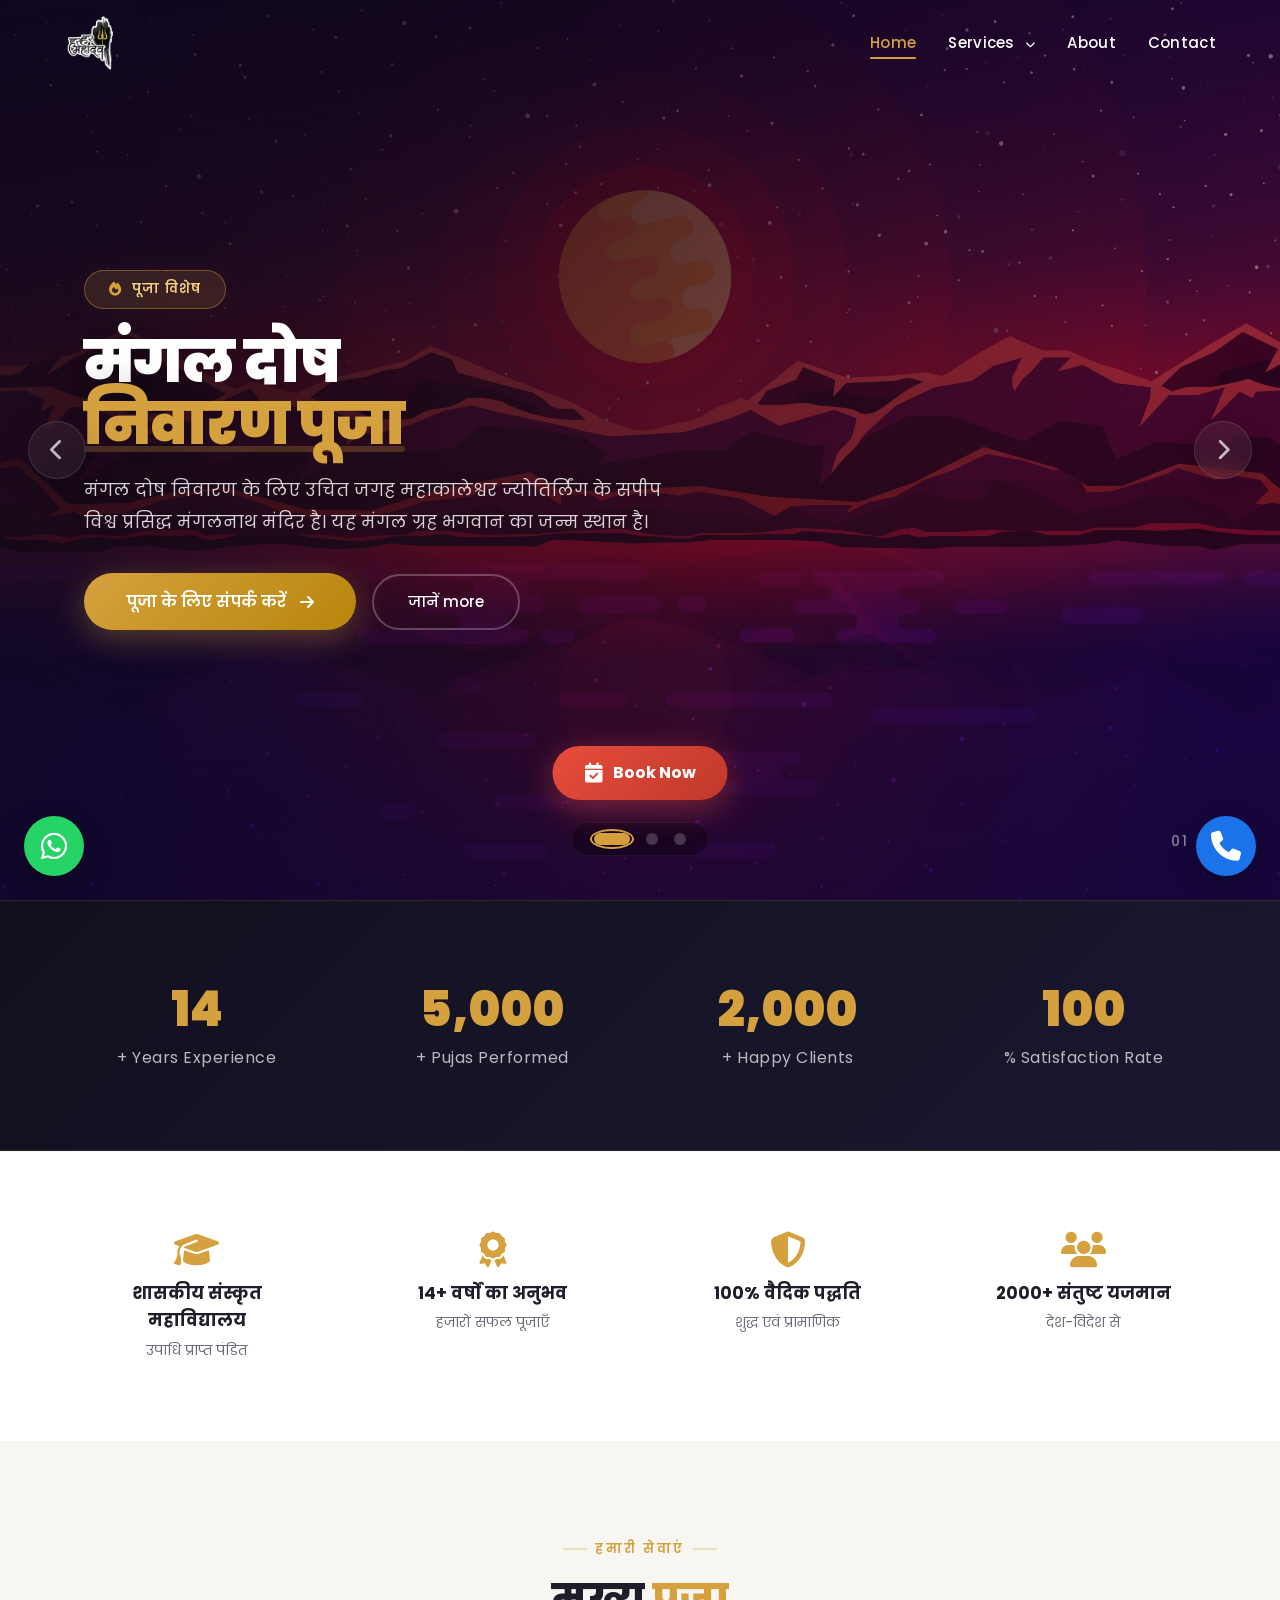
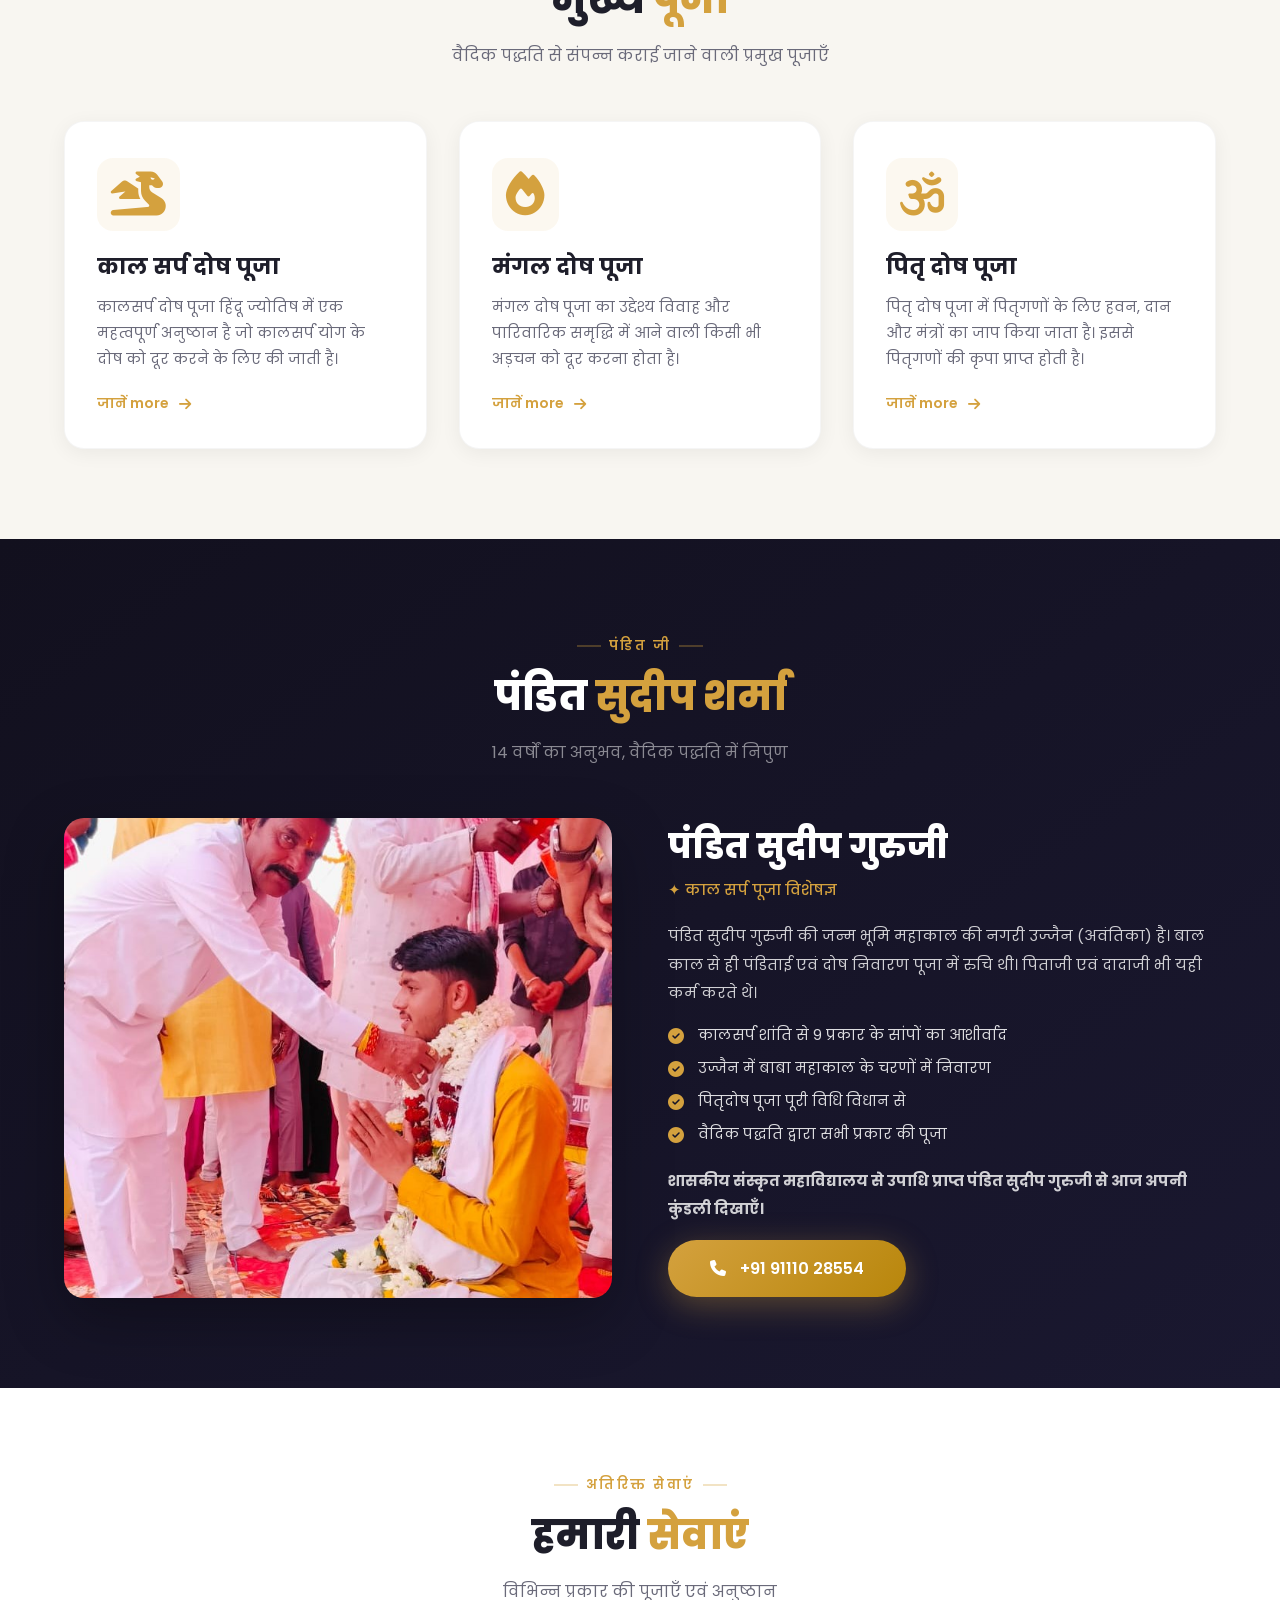
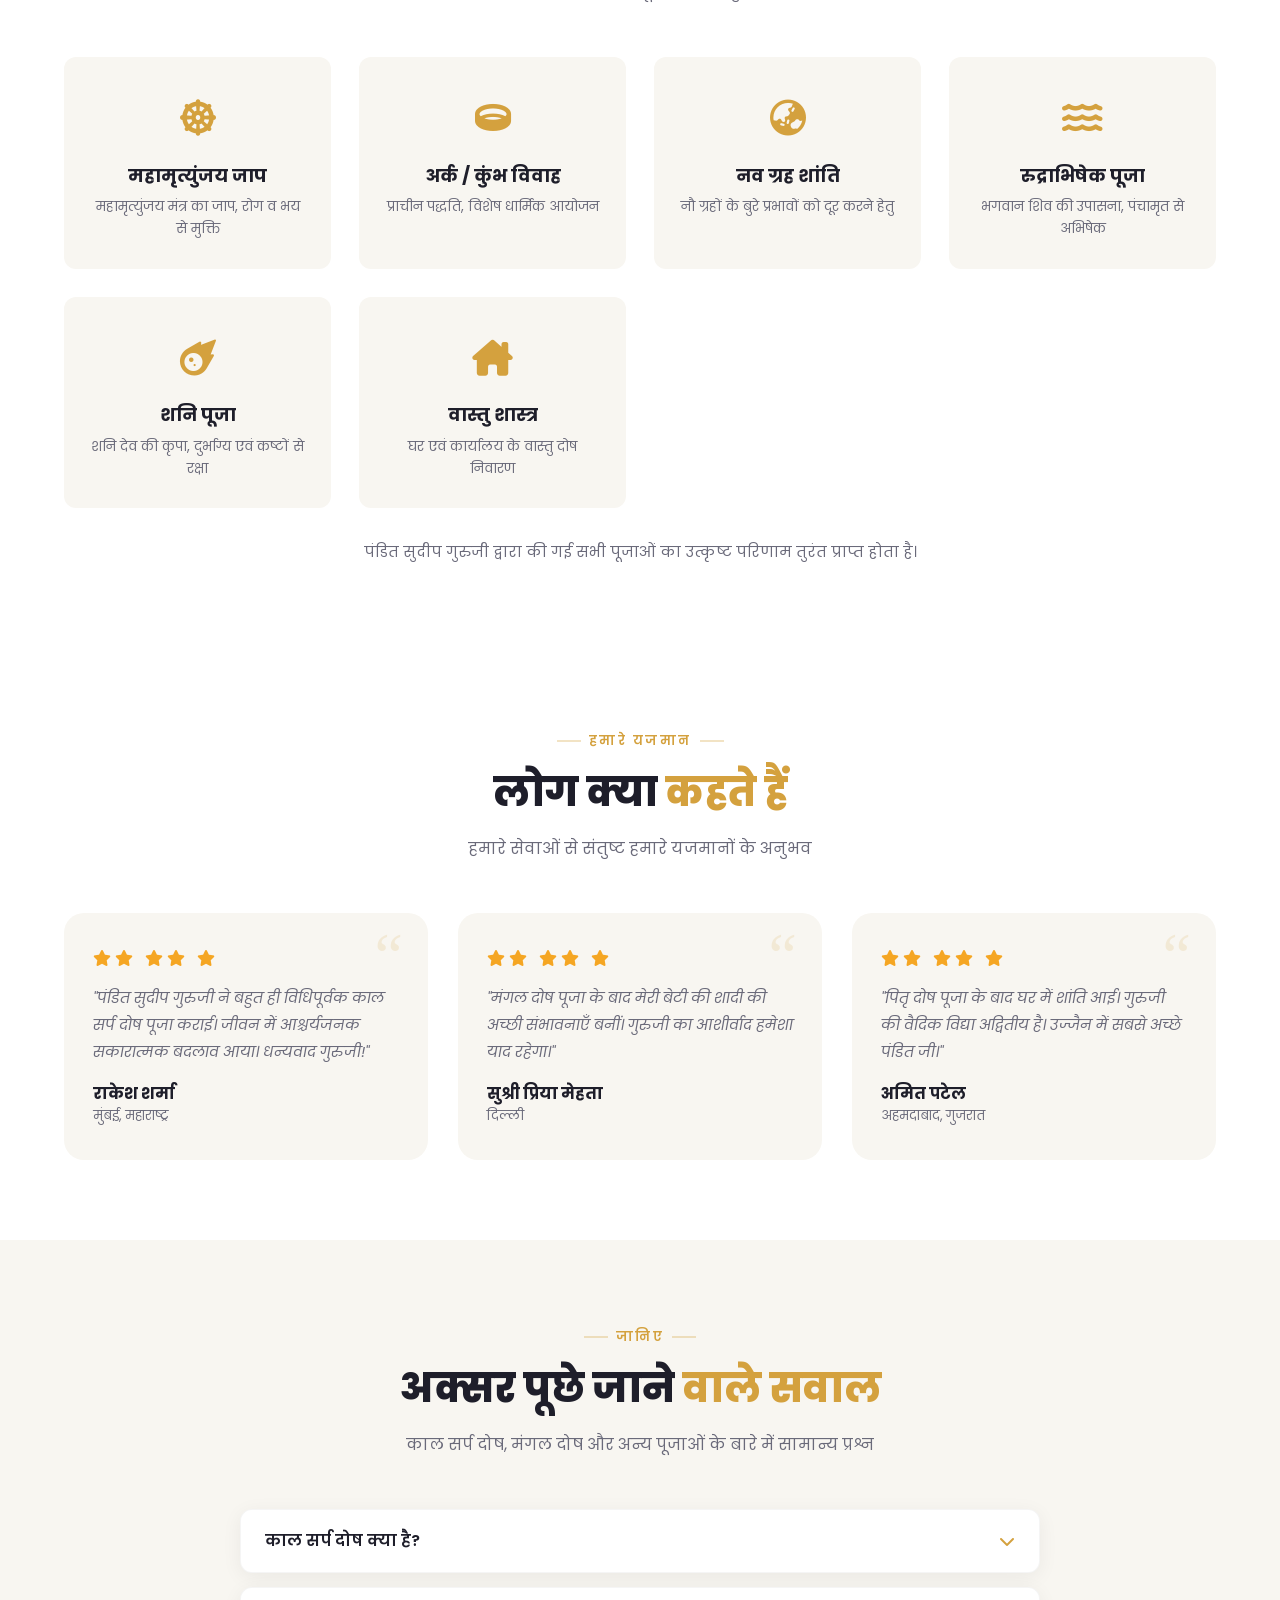
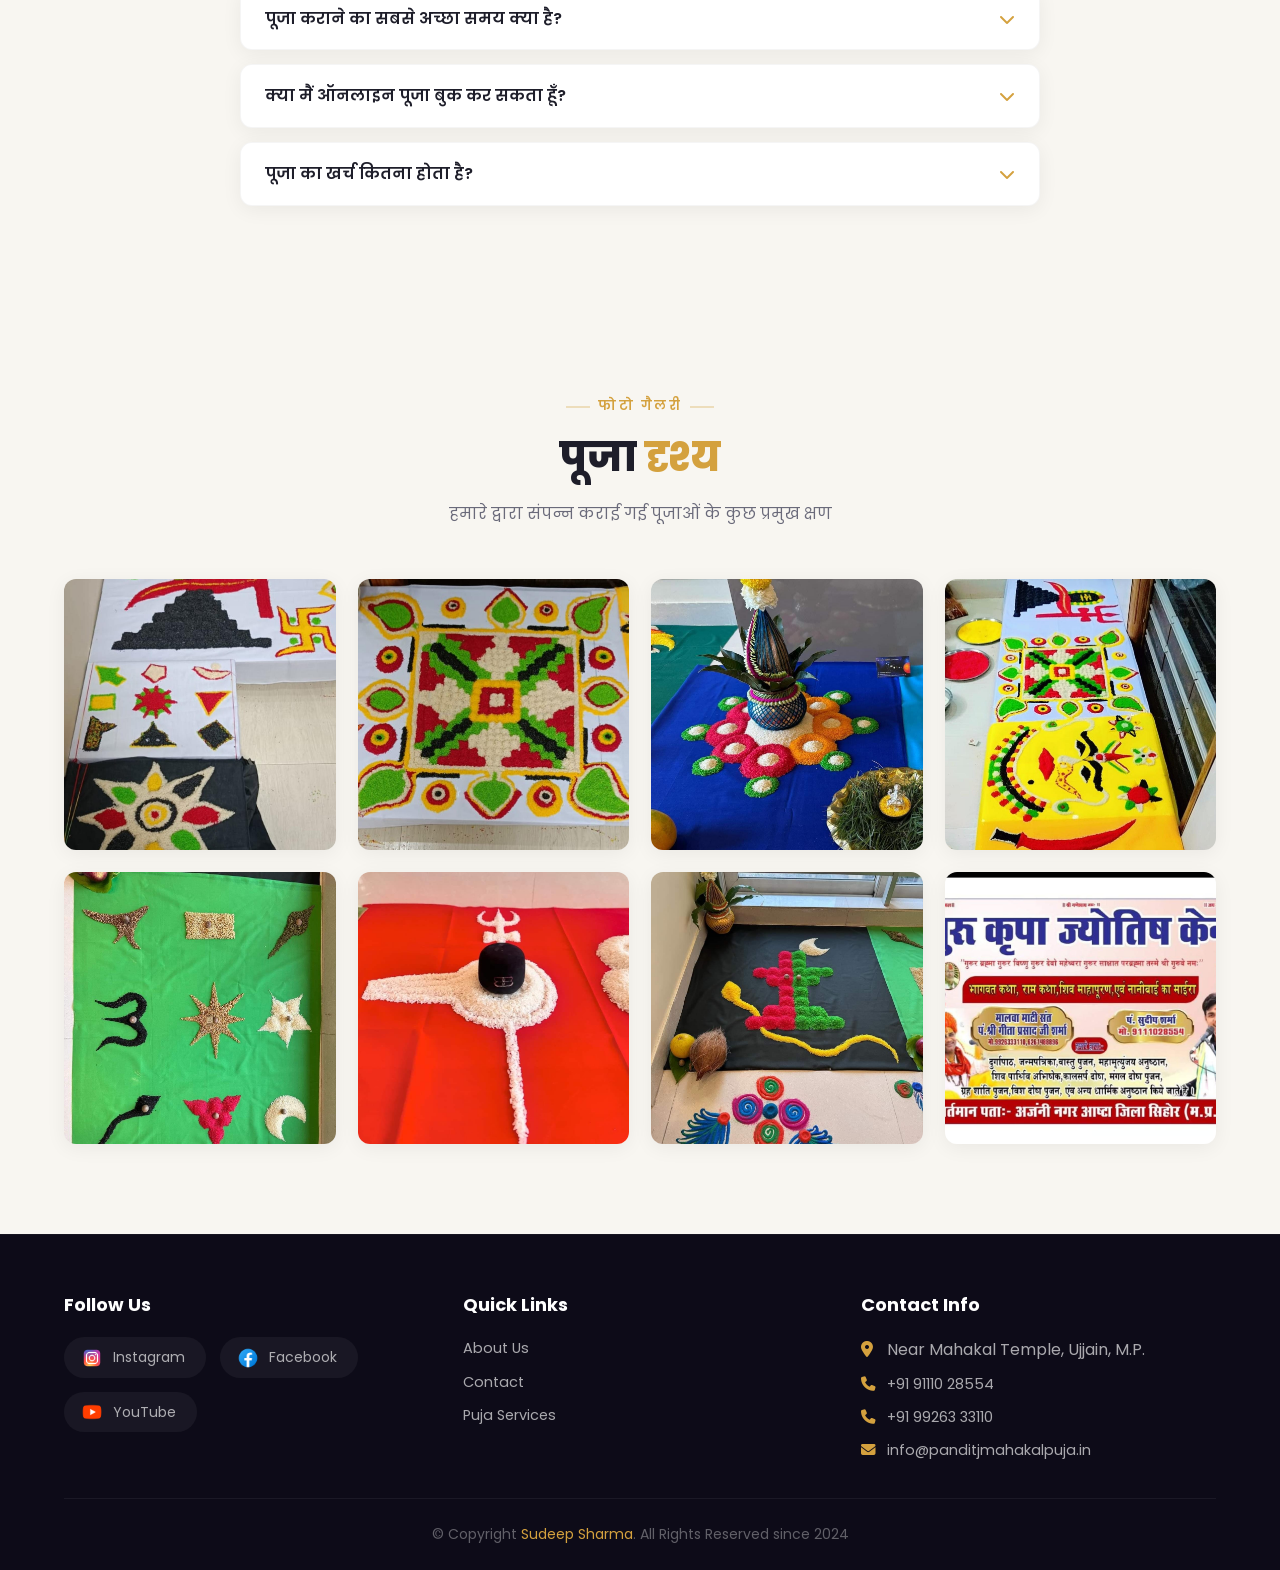
==== index.html @ 3cc4e901 "Initial commit for kaalsarpdosujjain application" ====
<!DOCTYPE html>
<html lang="hi">
<head>
    <meta charset="UTF-8" />
    <meta name="viewport" content="width=device-width, initial-scale=1.0" />
    <title>काल सर्प दोष पूजा उज्जैन | पंडित सुदीप शर्मा</title>
    <link href="https://fonts.googleapis.com/css2?family=Annapurna+SIL:wght@400;700&family=Poppins:wght@300;400;500;600;700;800;900&display=swap" rel="stylesheet" />
    <link rel="stylesheet" href="https://cdnjs.cloudflare.com/ajax/libs/font-awesome/6.5.0/css/all.min.css" />
    <style>
        /* ============================================================
                   ROOT VARIABLES – PROFESSIONAL COLOR PALETTE
                   ============================================================ */
        :root {
            --gold: #d4a13e;
            --gold-dark: #b8860b;
            --gold-light: #f0d080;
            --gold-glow: rgba(212, 161, 62, 0.30);
            --dark: #0d0b18;
            --dark-soft: #1a1830;
            --dark-card: #1e1c2e;
            --dark-bg: #12101e;
            --cream: #f8f6f1;
            --white: #ffffff;
            --text-dark: #1e1e2a;
            --text-muted: #6a6a7a;
            --text-light: rgba(255, 255, 255, 0.80);
            --shadow-sm: 0 4px 20px rgba(0, 0, 0, 0.06);
            --shadow-md: 0 8px 40px rgba(0, 0, 0, 0.10);
            --shadow-lg: 0 20px 60px rgba(0, 0, 0, 0.30);
            --shadow-gold: 0 8px 32px rgba(212, 161, 62, 0.35);
            --radius: 20px;
            --radius-sm: 12px;
            --transition: 0.5s cubic-bezier(0.25, 0.46, 0.45, 0.94);
        }

        /* ============================================================
                   RESET & BASE
                   ============================================================ */
        * {
            margin: 0;
            padding: 0;
            box-sizing: border-box;
        }
        html {
            scroll-behavior: smooth;
        }
        body {
            font-family: 'Poppins', 'Annapurna SIL', sans-serif;
            background: var(--cream);
            color: var(--text-dark);
            overflow-x: hidden;
            line-height: 1.6;
        }
        a {
            text-decoration: none;
            color: inherit;
        }
        img {
            max-width: 100%;
            display: block;
        }
        .container {
            max-width: 1200px;
            margin: 0 auto;
            padding: 0 24px;
        }

        /* ============================================================
                   SCROLL PROGRESS BAR
                   ============================================================ */
        .scroll-progress {
            position: fixed;
            top: 0;
            left: 0;
            z-index: 10000;
            height: 3px;
            background: linear-gradient(90deg, var(--gold), var(--gold-dark));
            width: 0%;
            transition: width 0.1s ease;
            box-shadow: 0 0 20px rgba(212, 161, 62, 0.3);
        }

        /* ============================================================
                   SCROLLBAR
                   ============================================================ */
        ::-webkit-scrollbar {
            width: 8px;
        }
        ::-webkit-scrollbar-track {
            background: var(--dark);
        }
        ::-webkit-scrollbar-thumb {
            background: var(--gold);
            border-radius: 10px;
        }

        /* ============================================================
                   BACK TO TOP
                   ============================================================ */
        .backtotop {
            position: fixed;
            bottom: 100px;
            right: 28px;
            z-index: 999;
            opacity: 0;
            pointer-events: none;
            transition: opacity 0.4s;
        }
        .backtotop.visible {
            opacity: 1;
            pointer-events: auto;
        }
        .backtotop .scroll {
            display: flex;
            align-items: center;
            justify-content: center;
            width: 50px;
            height: 50px;
            border-radius: 50%;
            background: linear-gradient(135deg, var(--gold), var(--gold-dark));
            color: #fff;
            font-size: 20px;
            box-shadow: var(--shadow-gold);
            transition: var(--transition);
            position: relative;
            overflow: hidden;
        }
        .backtotop .scroll:hover {
            transform: scale(1.10) translateY(-4px);
            box-shadow: 0 12px 40px rgba(212, 161, 62, 0.5);
        }
        .backtotop .scroll i {
            position: absolute;
            left: 50%;
            transition: 0.3s;
        }
        .backtotop .scroll i:nth-child(1) {
            top: 50%;
            transform: translate(-50%, -50%);
        }
        .backtotop .scroll i:nth-child(2) {
            top: 120%;
            transform: translate(-50%, -50%);
            opacity: 0;
        }
        .backtotop .scroll:hover i:nth-child(1) {
            top: -20%;
            opacity: 0;
        }
        .backtotop .scroll:hover i:nth-child(2) {
            top: 50%;
            opacity: 1;
        }

        /* ============================================================
                   FLOATING WHATSAPP & PHONE
                   ============================================================ */
        .wp-float,
        .wp-float2 {
            position: fixed;
            z-index: 1000;
            width: 60px;
            height: 60px;
            border-radius: 50%;
            display: flex;
            align-items: center;
            justify-content: center;
            color: #fff;
            font-size: 30px;
            box-shadow: 0 8px 28px rgba(0, 0, 0, 0.3);
            transition: var(--transition);
            animation: pulse-float 2s infinite alternate;
        }
        .wp-float {
            bottom: 24px;
            left: 24px;
            background: #25D366;
        }
        .wp-float2 {
            bottom: 24px;
            right: 24px;
            background: #1a73e8;
        }
        .wp-float:hover,
        .wp-float2:hover {
            transform: scale(1.12);
        }
        @keyframes pulse-float {
            0% {
                transform: scale(1);
            }
            100% {
                transform: scale(1.06);
            }
        }

        /* ============================================================
                   BOOK NOW FLOATING BUTTON
                   ============================================================ */
        .book-float {
            position: fixed;
            bottom: 100px;
            left: 50%;
            transform: translateX(-50%);
            z-index: 999;
            display: flex;
            align-items: center;
            gap: 10px;
            background: linear-gradient(135deg, #e74c3c, #c0392b);
            color: #fff;
            padding: 14px 32px;
            border-radius: 60px;
            font-weight: 700;
            font-size: 16px;
            box-shadow: 0 8px 32px rgba(231, 76, 60, 0.45);
            transition: var(--transition);
            animation: pulse-book 2.5s infinite alternate;
            text-decoration: none;
        }
        .book-float:hover {
            transform: translateX(-50%) scale(1.06);
            box-shadow: 0 12px 48px rgba(231, 76, 60, 0.6);
        }
        .book-float i {
            font-size: 20px;
        }
        @keyframes pulse-book {
            0% {
                box-shadow: 0 8px 32px rgba(231, 76, 60, 0.35);
            }
            100% {
                box-shadow: 0 8px 48px rgba(231, 76, 60, 0.65);
            }
        }
        @media (max-width: 768px) {
            .book-float {
                bottom: 85px;
                padding: 12px 24px;
                font-size: 14px;
            }
        }
        @media (max-width: 480px) {
            .book-float {
                bottom: 75px;
                padding: 10px 18px;
                font-size: 12px;
                gap: 6px;
            }
        }

        /* ============================================================
                   NAVBAR
                   ============================================================ */
        .navbar {
            position: fixed;
            top: 0;
            left: 0;
            right: 0;
            z-index: 999;
            padding: 16px 0;
            transition: var(--transition);
            background: transparent;
        }
        .navbar.scrolled {
            background: rgba(13, 11, 24, 0.94);
            backdrop-filter: blur(16px);
            box-shadow: 0 4px 30px rgba(0, 0, 0, 0.3);
            padding: 10px 0;
        }
        .navbar .container {
            display: flex;
            align-items: center;
            justify-content: space-between;
        }
        .navbar-brand img {
            height: 54px;
            width: auto;
            transition: var(--transition);
        }
        .navbar.scrolled .navbar-brand img {
            height: 46px;
        }
        .nav-links {
            display: flex;
            align-items: center;
            gap: 32px;
            list-style: none;
        }
        .nav-links a {
            color: #fff;
            font-weight: 500;
            font-size: 15px;
            letter-spacing: 0.3px;
            position: relative;
            padding: 4px 0;
            transition: var(--transition);
        }
        .nav-links a::after {
            content: '';
            position: absolute;
            bottom: -2px;
            left: 0;
            width: 0;
            height: 2.5px;
            background: var(--gold);
            transition: var(--transition);
            border-radius: 4px;
        }
        .nav-links a:hover::after,
        .nav-links a.active::after {
            width: 100%;
        }
        .nav-links a:hover,
        .nav-links a.active {
            color: var(--gold);
        }
        .nav-links .dropdown {
            position: relative;
        }
        .nav-links .dropdown-menu {
            position: absolute;
            top: 130%;
            left: 0;
            background: rgba(20, 18, 30, 0.96);
            backdrop-filter: blur(14px);
            border-radius: var(--radius-sm);
            padding: 12px 0;
            min-width: 220px;
            opacity: 0;
            visibility: hidden;
            transform: translateY(12px);
            transition: var(--transition);
            list-style: none;
            box-shadow: var(--shadow-lg);
            border: 1px solid rgba(255, 255, 255, 0.06);
        }
        .nav-links .dropdown:hover .dropdown-menu {
            opacity: 1;
            visibility: visible;
            transform: translateY(0);
        }
        .nav-links .dropdown-menu a {
            display: block;
            padding: 10px 28px;
            color: #eee;
            font-weight: 400;
            font-size: 14px;
            border-left: 3px solid transparent;
            transition: var(--transition);
        }
        .nav-links .dropdown-menu a:hover {
            background: rgba(212, 161, 62, 0.10);
            color: var(--gold);
            border-left-color: var(--gold);
        }
        .nav-toggle {
            display: none;
            flex-direction: column;
            gap: 5px;
            cursor: pointer;
            background: none;
            border: none;
            padding: 6px;
        }
        .nav-toggle span {
            display: block;
            width: 28px;
            height: 3px;
            background: #fff;
            border-radius: 4px;
            transition: var(--transition);
        }
        .nav-toggle.active span:nth-child(1) {
            transform: rotate(45deg) translate(6px, 7px);
        }
        .nav-toggle.active span:nth-child(2) {
            opacity: 0;
            transform: scaleX(0);
        }
        .nav-toggle.active span:nth-child(3) {
            transform: rotate(-45deg) translate(6px, -7px);
        }

        /* ============================================================
                   ===== ENHANCED HERO SLIDER =====
                   ============================================================ */
        .hero {
            position: relative;
            min-height: 100vh;
            display: flex;
            align-items: center;
            background: var(--dark);
            overflow: hidden;
            isolation: isolate;
        }

        .hero-slider {
            position: absolute;
            inset: 0;
            display: flex;
            transition: transform 0.9s cubic-bezier(0.65, 0, 0.35, 1);
            will-change: transform;
            z-index: 1;
        }

        .hero-slide {
            min-width: 100%;
            height: 100vh;
            position: relative;
            background-size: cover;
            background-position: center;
            background-repeat: no-repeat;
        }

        .hero-slide::after {
            content: '';
            position: absolute;
            inset: 0;
            background:
                linear-gradient(135deg, rgba(10, 8, 20, 0.82) 20%, rgba(10, 8, 20, 0.45) 70%),
                linear-gradient(0deg, rgba(10, 8, 20, 0.30) 0%, transparent 60%);
            z-index: 2;
            pointer-events: none;
        }

        .hero-slide::before {
            content: '';
            position: absolute;
            inset: 0;
            background: radial-gradient(ellipse at 30% 50%, rgba(212, 161, 62, 0.08) 0%, transparent 70%);
            z-index: 2;
            pointer-events: none;
        }

        .hero-content {
            position: relative;
            z-index: 3;
            max-width: 720px;
            padding: 40px 20px;
            color: #fff;
            animation: fadeUp 1s ease forwards;
        }

        .hero-content .badge {
            display: inline-flex;
            align-items: center;
            gap: 10px;
            background: rgba(212, 161, 62, 0.15);
            border: 1px solid rgba(212, 161, 62, 0.40);
            color: var(--gold-light);
            padding: 8px 24px;
            border-radius: 50px;
            font-size: 13px;
            font-weight: 600;
            letter-spacing: 1.2px;
            text-transform: uppercase;
            margin-bottom: 22px;
            backdrop-filter: blur(6px);
            box-shadow: 0 0 30px rgba(212, 161, 62, 0.06);
        }
        .hero-content .badge i {
            font-size: 14px;
            color: var(--gold);
        }

        .hero-content h1 {
            font-size: 58px;
            font-weight: 900;
            line-height: 1.08;
            margin-bottom: 18px;
            letter-spacing: -0.8px;
            text-shadow: 0 4px 40px rgba(0, 0, 0, 0.3);
        }
        .hero-content h1 span {
            color: var(--gold);
            position: relative;
            display: inline-block;
        }
        .hero-content h1 span::after {
            content: '';
            position: absolute;
            bottom: 4px;
            left: 0;
            right: 0;
            height: 6px;
            background: var(--gold);
            opacity: 0.25;
            border-radius: 4px;
            transform: scaleX(0.8);
            transform-origin: left;
            transition: transform 0.6s ease;
        }
        .hero-slide.active .hero-content h1 span::after {
            transform: scaleX(1);
        }

        .hero-content p {
            font-size: 17.5px;
            line-height: 1.85;
            color: rgba(255, 255, 255, 0.82);
            margin-bottom: 34px;
            max-width: 580px;
            text-shadow: 0 2px 20px rgba(0, 0, 0, 0.2);
        }

        .hero-actions {
            display: flex;
            flex-wrap: wrap;
            gap: 16px;
            align-items: center;
        }

        .btn-gold {
            display: inline-flex;
            align-items: center;
            gap: 14px;
            background: linear-gradient(135deg, var(--gold), var(--gold-dark));
            color: #fff;
            padding: 16px 42px;
            border-radius: 60px;
            font-weight: 600;
            font-size: 16px;
            border: none;
            cursor: pointer;
            transition: var(--transition);
            box-shadow: 0 8px 32px rgba(212, 161, 62, 0.35);
            position: relative;
            overflow: hidden;
        }
        .btn-gold::before {
            content: '';
            position: absolute;
            inset: 0;
            background: linear-gradient(135deg, var(--gold-dark), var(--gold));
            opacity: 0;
            transition: var(--transition);
        }
        .btn-gold:hover::before {
            opacity: 1;
        }
        .btn-gold:hover {
            transform: translateY(-3px) scale(1.02);
            box-shadow: 0 14px 48px rgba(212, 161, 62, 0.55);
        }
        .btn-gold span,
        .btn-gold i {
            position: relative;
            z-index: 1;
        }

        .btn-outline {
            display: inline-flex;
            align-items: center;
            gap: 10px;
            background: transparent;
            color: #fff;
            padding: 14px 34px;
            border-radius: 60px;
            font-weight: 500;
            font-size: 15px;
            border: 2px solid rgba(255, 255, 255, 0.25);
            cursor: pointer;
            transition: var(--transition);
            backdrop-filter: blur(4px);
        }
        .btn-outline:hover {
            border-color: var(--gold);
            background: rgba(212, 161, 62, 0.12);
            color: var(--gold);
            transform: translateY(-2px);
            box-shadow: 0 0 30px rgba(212, 161, 62, 0.10);
        }

        .hero-counter {
            position: absolute;
            bottom: 48px;
            right: 48px;
            z-index: 4;
            color: rgba(255, 255, 255, 0.20);
            font-size: 14px;
            font-weight: 500;
            letter-spacing: 2px;
            font-variant-numeric: tabular-nums;
        }
        .hero-counter span {
            color: rgba(255, 255, 255, 0.50);
        }

        .hero-controls {
            position: absolute;
            bottom: 44px;
            left: 50%;
            transform: translateX(-50%);
            z-index: 4;
            display: flex;
            gap: 16px;
            align-items: center;
            background: rgba(0, 0, 0, 0.30);
            backdrop-filter: blur(10px);
            padding: 10px 22px;
            border-radius: 60px;
            border: 1px solid rgba(255, 255, 255, 0.06);
        }
        .hero-controls button {
            width: 12px;
            height: 12px;
            border-radius: 50%;
            background: rgba(255, 255, 255, 0.20);
            border: none;
            cursor: pointer;
            transition: var(--transition);
            position: relative;
            padding: 0;
        }
        .hero-controls button::after {
            content: '';
            position: absolute;
            inset: -4px;
            border-radius: 50%;
            border: 2px solid transparent;
            transition: var(--transition);
        }
        .hero-controls button.active {
            background: var(--gold);
            width: 36px;
            border-radius: 10px;
        }
        .hero-controls button.active::after {
            border-color: var(--gold);
        }
        .hero-controls button:hover:not(.active) {
            background: rgba(255, 255, 255, 0.50);
            transform: scale(1.2);
        }

        .hero-arrows {
            position: absolute;
            top: 50%;
            left: 0;
            right: 0;
            transform: translateY(-50%);
            z-index: 4;
            display: flex;
            justify-content: space-between;
            padding: 0 28px;
            pointer-events: none;
        }
        .hero-arrows button {
            pointer-events: auto;
            width: 58px;
            height: 58px;
            border-radius: 50%;
            background: rgba(255, 255, 255, 0.06);
            backdrop-filter: blur(12px);
            border: 1px solid rgba(255, 255, 255, 0.12);
            color: rgba(255, 255, 255, 0.70);
            font-size: 22px;
            cursor: pointer;
            transition: var(--transition);
            display: flex;
            align-items: center;
            justify-content: center;
            box-shadow: 0 8px 32px rgba(0, 0, 0, 0.20);
        }
        .hero-arrows button:hover {
            background: rgba(212, 161, 62, 0.20);
            border-color: var(--gold);
            color: var(--gold);
            transform: scale(1.08);
            box-shadow: 0 0 40px rgba(212, 161, 62, 0.15);
        }
        .hero-arrows button:active {
            transform: scale(0.95);
        }

        @media (max-width: 600px) {
            .hero-arrows {
                padding: 0 12px;
            }
            .hero-arrows button {
                width: 44px;
                height: 44px;
                font-size: 16px;
            }
            .hero-controls {
                padding: 8px 16px;
                gap: 12px;
                bottom: 28px;
            }
            .hero-counter {
                display: none;
            }
        }

        @keyframes fadeUp {
            0% {
                opacity: 0;
                transform: translateY(44px) scale(0.98);
            }
            100% {
                opacity: 1;
                transform: translateY(0) scale(1);
            }
        }

        /* ============================================================
                   SECTION TITLES
                   ============================================================ */
        .section-title {
            text-align: center;
            margin-bottom: 52px;
        }
        .section-title .sub {
            display: inline-flex;
            align-items: center;
            gap: 8px;
            color: var(--gold);
            font-weight: 600;
            font-size: 13px;
            letter-spacing: 2.5px;
            text-transform: uppercase;
            margin-bottom: 8px;
        }
        .section-title .sub::before,
        .section-title .sub::after {
            content: '';
            width: 24px;
            height: 2px;
            background: var(--gold);
            opacity: 0.3;
        }
        .section-title h2 {
            font-size: 40px;
            font-weight: 800;
            color: var(--text-dark);
            letter-spacing: -0.5px;
        }
        .section-title h2 span {
            color: var(--gold);
        }
        .section-title p {
            color: var(--text-muted);
            max-width: 600px;
            margin: 12px auto 0;
            font-size: 16px;
        }

        /* ============================================================
                   STATS SECTION
                   ============================================================ */
        .stats-section {
            padding: 60px 0;
            background: linear-gradient(135deg, var(--dark-bg), var(--dark-soft));
            color: #fff;
            border-top: 1px solid rgba(212, 161, 62, 0.15);
            border-bottom: 1px solid rgba(212, 161, 62, 0.15);
        }
        .stats-grid {
            display: grid;
            grid-template-columns: repeat(4, 1fr);
            gap: 30px;
            text-align: center;
        }
        .stat-item {
            padding: 20px;
        }
        .stat-number {
            font-size: 48px;
            font-weight: 900;
            color: var(--gold);
            line-height: 1.2;
        }
        .stat-label {
            font-size: 16px;
            color: rgba(255, 255, 255, 0.70);
            margin-top: 6px;
            letter-spacing: 0.5px;
        }
        @media (max-width: 768px) {
            .stats-grid {
                grid-template-columns: repeat(2, 1fr);
                gap: 20px;
            }
            .stat-number {
                font-size: 34px;
            }
        }

        /* ============================================================
                   TRUST BADGES
                   ============================================================ */
        .trust-section {
            padding: 60px 0;
            background: #fff;
            border-top: 1px solid rgba(0, 0, 0, 0.04);
            border-bottom: 1px solid rgba(0, 0, 0, 0.04);
        }
        .trust-grid {
            display: grid;
            grid-template-columns: repeat(4, 1fr);
            gap: 30px;
        }
        .trust-item {
            text-align: center;
            padding: 20px;
            transition: var(--transition);
            border-radius: var(--radius-sm);
        }
        .trust-item:hover {
            transform: translateY(-4px);
            background: var(--cream);
        }
        .trust-item i {
            font-size: 36px;
            color: var(--gold);
            margin-bottom: 12px;
            display: inline-block;
        }
        .trust-item h4 {
            font-size: 17px;
            font-weight: 700;
            margin-bottom: 4px;
        }
        .trust-item p {
            font-size: 14px;
            color: var(--text-muted);
        }
        @media (max-width: 768px) {
            .trust-grid {
                grid-template-columns: repeat(2, 1fr);
                gap: 20px;
            }
        }
        @media (max-width: 480px) {
            .trust-grid {
                grid-template-columns: 1fr 1fr;
                gap: 14px;
            }
            .trust-item i {
                font-size: 28px;
            }
            .trust-item h4 {
                font-size: 14px;
            }
        }

        /* ============================================================
                   TESTIMONIALS SECTION
                   ============================================================ */
        .testimonials-section {
            padding: 80px 0;
            background: #fff;
        }
        .testimonials-grid {
            display: grid;
            grid-template-columns: repeat(auto-fit, minmax(300px, 1fr));
            gap: 30px;
        }
        .testimonial-card {
            background: var(--cream);
            padding: 32px 28px;
            border-radius: var(--radius);
            transition: var(--transition);
            border: 1px solid transparent;
            position: relative;
        }
        .testimonial-card::before {
            content: '\201C';
            position: absolute;
            top: 10px;
            right: 24px;
            font-size: 64px;
            color: var(--gold);
            opacity: 0.15;
            font-family: Georgia, serif;
            line-height: 1;
        }
        .testimonial-card:hover {
            border-color: var(--gold);
            transform: translateY(-6px);
            box-shadow: var(--shadow-md);
        }
        .testimonial-card .stars {
            color: #f5a623;
            margin-bottom: 12px;
            letter-spacing: 4px;
        }
        .testimonial-card p {
            font-size: 15px;
            line-height: 1.8;
            color: var(--text-muted);
            margin-bottom: 16px;
            font-style: italic;
        }
        .testimonial-card .client-info {
            display: flex;
            flex-direction: column;
        }
        .testimonial-card .client-info strong {
            font-weight: 700;
            color: var(--text-dark);
        }
        .testimonial-card .client-info span {
            font-size: 13px;
            color: var(--text-muted);
        }

        /* ============================================================
                   FAQ SECTION
                   ============================================================ */
        .faq-section {
            padding: 80px 0;
            background: var(--cream);
        }
        .faq-list {
            max-width: 800px;
            margin: 0 auto;
        }
        .faq-item {
            background: #fff;
            border-radius: var(--radius-sm);
            margin-bottom: 14px;
            box-shadow: var(--shadow-sm);
            overflow: hidden;
            border: 1px solid rgba(0, 0, 0, 0.04);
            transition: var(--transition);
        }
        .faq-item:hover {
            border-color: var(--gold);
        }
        .faq-question {
            display: flex;
            justify-content: space-between;
            align-items: center;
            padding: 18px 24px;
            font-weight: 600;
            font-size: 16px;
            cursor: pointer;
            color: var(--text-dark);
            transition: var(--transition);
        }
        .faq-question:hover {
            color: var(--gold);
        }
        .faq-question i {
            transition: var(--transition);
            color: var(--gold);
        }
        .faq-item.active .faq-question i {
            transform: rotate(180deg);
        }
        .faq-answer {
            max-height: 0;
            overflow: hidden;
            transition: max-height 0.4s ease, padding 0.3s ease;
            padding: 0 24px;
            color: var(--text-muted);
            font-size: 15px;
            line-height: 1.8;
        }
        .faq-item.active .faq-answer {
            max-height: 300px;
            padding: 0 24px 18px;
        }

        /* ============================================================
                   SERVICES SECTION
                   ============================================================ */
        .services-section {
            padding: 90px 0;
            background: var(--cream);
        }
        .services-grid {
            display: grid;
            grid-template-columns: repeat(auto-fit, minmax(300px, 1fr));
            gap: 32px;
        }
        .service-card {
            background: #fff;
            border-radius: var(--radius);
            padding: 36px 32px 32px;
            box-shadow: var(--shadow-sm);
            transition: var(--transition);
            position: relative;
            overflow: hidden;
            border: 1px solid rgba(0, 0, 0, 0.04);
        }
        .service-card::before {
            content: '';
            position: absolute;
            top: 0;
            left: 0;
            right: 0;
            height: 4px;
            background: linear-gradient(90deg, var(--gold), var(--gold-dark));
            transform: scaleX(0);
            transform-origin: left;
            transition: var(--transition);
        }
        .service-card:hover::before {
            transform: scaleX(1);
        }
        .service-card:hover {
            transform: translateY(-10px);
            box-shadow: var(--shadow-md);
            border-color: var(--gold);
        }
        .service-card .icon {
            font-size: 44px;
            color: var(--gold);
            margin-bottom: 18px;
            display: inline-block;
            background: rgba(212, 161, 62, 0.08);
            padding: 14px;
            border-radius: 16px;
            line-height: 1;
        }
        .service-card h3 {
            font-size: 22px;
            font-weight: 700;
            margin-bottom: 10px;
        }
        .service-card p {
            color: var(--text-muted);
            font-size: 14.5px;
            line-height: 1.8;
            margin-bottom: 18px;
        }
        .service-card .learn-more {
            display: inline-flex;
            align-items: center;
            gap: 10px;
            color: var(--gold);
            font-weight: 600;
            font-size: 14px;
            transition: var(--transition);
        }
        .service-card .learn-more:hover {
            gap: 18px;
            color: var(--gold-dark);
        }

        /* ============================================================
                   GURUJI SECTION
                   ============================================================ */
        .guruji-section {
            padding: 90px 0;
            background: linear-gradient(145deg, var(--dark-bg), var(--dark-soft));
            color: #fff;
        }
        .guruji-section .section-title h2 {
            color: #fff;
        }
        .guruji-section .section-title p {
            color: rgba(255, 255, 255, 0.50);
        }
        .guruji-grid {
            display: grid;
            grid-template-columns: 1fr 1fr;
            gap: 56px;
            align-items: center;
        }
        .guruji-image {
            border-radius: var(--radius);
            overflow: hidden;
            box-shadow: var(--shadow-lg);
            position: relative;
        }
        .guruji-image img {
            width: 100%;
            height: 480px;
            object-fit: cover;
            transition: transform 0.7s ease;
        }
        .guruji-image:hover img {
            transform: scale(1.04);
        }
        .guruji-info h3 {
            font-size: 34px;
            font-weight: 800;
            margin-bottom: 4px;
        }
        .guruji-info .title-tag {
            color: var(--gold);
            font-weight: 500;
            font-size: 15px;
            margin-bottom: 20px;
            display: inline-block;
        }
        .guruji-info p {
            color: var(--text-light);
            line-height: 1.9;
            margin-bottom: 16px;
            font-size: 15px;
        }
        .guruji-info .check-list {
            display: flex;
            flex-direction: column;
            gap: 10px;
            padding-left: 0;
            margin: 16px 0 20px;
        }
        .guruji-info .check-list li {
            display: flex;
            align-items: flex-start;
            gap: 14px;
            color: rgba(255, 255, 255, 0.85);
            font-size: 14.5px;
            list-style: none;
        }
        .guruji-info .check-list li i {
            color: var(--gold);
            margin-top: 4px;
            font-size: 16px;
        }

        /* ============================================================
                   EXTRA SERVICES
                   ============================================================ */
        .extra-services {
            padding: 80px 0;
            background: #fff;
        }
        .extra-grid {
            display: grid;
            grid-template-columns: repeat(auto-fit, minmax(220px, 1fr));
            gap: 28px;
        }
        .extra-item {
            background: var(--cream);
            border-radius: var(--radius-sm);
            padding: 32px 24px 28px;
            text-align: center;
            transition: var(--transition);
            border: 1px solid transparent;
        }
        .extra-item:hover {
            border-color: var(--gold);
            transform: translateY(-6px);
            box-shadow: var(--shadow-md);
            background: #fff;
        }
        .extra-item .icon {
            font-size: 36px;
            color: var(--gold);
            margin-bottom: 14px;
            display: inline-block;
        }
        .extra-item h4 {
            font-size: 18px;
            font-weight: 700;
            margin-bottom: 6px;
        }
        .extra-item p {
            font-size: 13.5px;
            color: var(--text-muted);
            line-height: 1.6;
        }

        /* ============================================================
                   GALLERY
                   ============================================================ */
        .gallery-section {
            padding: 90px 0;
            background: var(--cream);
        }
        .gallery-grid {
            display: grid;
            grid-template-columns: repeat(auto-fit, minmax(230px, 1fr));
            gap: 22px;
        }
        .gallery-item {
            border-radius: var(--radius-sm);
            overflow: hidden;
            box-shadow: var(--shadow-sm);
            transition: var(--transition);
            aspect-ratio: 1/1;
            position: relative;
        }
        .gallery-item img {
            width: 100%;
            height: 100%;
            object-fit: cover;
            transition: transform 0.6s ease;
        }
        .gallery-item:hover img {
            transform: scale(1.07);
        }
        .gallery-item:hover {
            box-shadow: var(--shadow-md);
            transform: translateY(-4px);
        }

        /* ============================================================
                   FOOTER
                   ============================================================ */
        footer {
            background: var(--dark);
            color: rgba(255, 255, 255, 0.65);
            padding: 56px 0 24px;
            border-top: 1px solid rgba(255, 255, 255, 0.04);
        }
        footer .footer-grid {
            display: grid;
            grid-template-columns: repeat(auto-fit, minmax(200px, 1fr));
            gap: 44px;
            margin-bottom: 36px;
        }
        footer h5 {
            color: #fff;
            font-weight: 700;
            font-size: 18px;
            margin-bottom: 18px;
        }
        footer .footer-links {
            display: flex;
            flex-direction: column;
            gap: 10px;
        }
        footer .footer-links a {
            transition: var(--transition);
            font-size: 14.5px;
        }
        footer .footer-links a:hover {
            color: var(--gold);
            padding-left: 6px;
        }
        footer .social-links {
            display: flex;
            flex-wrap: wrap;
            gap: 14px;
        }
        footer .social-links a {
            display: inline-flex;
            align-items: center;
            gap: 10px;
            background: rgba(255, 255, 255, 0.05);
            padding: 8px 20px 8px 16px;
            border-radius: 40px;
            transition: var(--transition);
            font-size: 14px;
            border: 1px solid transparent;
        }
        footer .social-links a:hover {
            background: rgba(212, 161, 62, 0.12);
            color: var(--gold);
            border-color: rgba(212, 161, 62, 0.20);
            transform: translateY(-2px);
        }
        footer .social-links a img {
            width: 22px;
            height: 22px;
        }
        footer .copyright {
            text-align: center;
            padding-top: 24px;
            border-top: 1px solid rgba(255, 255, 255, 0.06);
            font-size: 14px;
            color: rgba(255, 255, 255, 0.35);
        }
        footer .copyright span {
            color: var(--gold);
        }

        /* ============================================================
                   RESPONSIVE
                   ============================================================ */
        @media (max-width: 992px) {
            .hero-content h1 {
                font-size: 44px;
            }
            .guruji-grid {
                grid-template-columns: 1fr;
                gap: 32px;
            }
            .guruji-image img {
                height: 340px;
            }
        }

        @media (max-width: 768px) {
            .nav-links {
                position: fixed;
                top: 0;
                right: -100%;
                width: 290px;
                height: 100vh;
                background: rgba(13, 11, 24, 0.98);
                backdrop-filter: blur(20px);
                flex-direction: column;
                padding: 100px 36px 40px;
                gap: 18px;
                transition: var(--transition);
                align-items: flex-start;
                box-shadow: -8px 0 48px rgba(0, 0, 0, 0.5);
                border-left: 1px solid rgba(255, 255, 255, 0.05);
            }
            .nav-links.open {
                right: 0;
            }
            .nav-toggle {
                display: flex;
            }
            .nav-links .dropdown-menu {
                position: static;
                background: transparent;
                backdrop-filter: none;
                padding: 6px 0 6px 18px;
                opacity: 1;
                visibility: visible;
                transform: none;
                box-shadow: none;
                border: none;
                display: none;
            }
            .nav-links .dropdown:hover .dropdown-menu {
                display: block;
            }

            .hero-content h1 {
                font-size: 34px;
            }
            .hero-content p {
                font-size: 15px;
            }
            .hero-arrows {
                padding: 0 10px;
            }
            .hero-arrows button {
                width: 40px;
                height: 40px;
                font-size: 14px;
            }
            .hero-controls {
                padding: 8px 14px;
                gap: 10px;
                bottom: 24px;
            }
            .hero-counter {
                display: none;
            }

            .section-title h2 {
                font-size: 30px;
            }
            .services-grid {
                grid-template-columns: 1fr;
            }
            .gallery-grid {
                grid-template-columns: repeat(2, 1fr);
            }
            .wp-float,
            .wp-float2 {
                width: 52px;
                height: 52px;
                font-size: 24px;
            }
            .backtotop {
                bottom: 84px;
                right: 16px;
            }
            .backtotop .scroll {
                width: 44px;
                height: 44px;
                font-size: 17px;
            }
            .hero-actions {
                flex-direction: column;
                align-items: flex-start;
            }
            .btn-gold {
                padding: 14px 32px;
                font-size: 15px;
            }
        }

        @media (max-width: 480px) {
            .hero-content h1 {
                font-size: 26px;
            }
            .hero-content .badge {
                font-size: 11px;
                padding: 5px 16px;
            }
            .hero-arrows button {
                width: 34px;
                height: 34px;
                font-size: 12px;
            }
            .gallery-grid {
                grid-template-columns: 1fr 1fr;
                gap: 14px;
            }
            footer .footer-grid {
                grid-template-columns: 1fr;
                gap: 28px;
            }
            .guruji-image img {
                height: 260px;
            }
            .guruji-info h3 {
                font-size: 26px;
            }
        }

        /* ============================================================
                   FADE-UP UTILITY
                   ============================================================ */
        .fade-up {
            opacity: 0;
            transform: translateY(30px);
            transition: opacity 0.8s ease, transform 0.8s ease;
        }
        .fade-up.visible {
            opacity: 1;
            transform: translateY(0);
        }
    </style>
</head>
<body>

    <!-- ===== SCROLL PROGRESS BAR ===== -->
    <div class="scroll-progress" id="scrollProgress"></div>

    <!-- ===== WHATSAPP & PHONE ===== -->
    <a href="https://api.whatsapp.com/send?phone=919111028554&text=*%F0%9F%99%8F%F0%9F%99%8F%E0%A4%9C%E0%A4%AF%20%E0%A4%B6%E0%A5%8D%E0%A4%B0%E0%A5%80%20%E0%A4%AE%E0%A4%B9%E0%A4%BE%E0%A4%95%E0%A4%BE%E0%A4%B2%F0%9F%99%8F%F0%9F%99%8F*" class="wp-float" target="_blank" aria-label="WhatsApp">
        <i class="fab fa-whatsapp"></i>
    </a>
    <a href="tel:+919111028554" class="wp-float2" aria-label="Call">
        <i class="fas fa-phone"></i>
    </a>

    <!-- ===== BOOK NOW FLOATING BUTTON ===== -->
    <a href="tel:+919111028554" class="book-float" aria-label="Book Now">
        <i class="fas fa-calendar-check"></i>
        <span>Book Now</span>
    </a>

    <!-- ===== BACK TO TOP ===== -->
    <div class="backtotop" id="backTop">
        <a href="#" class="scroll" aria-label="Back to top">
            <i class="fas fa-arrow-up"></i>
            <i class="fas fa-arrow-up"></i>
        </a>
    </div>

    <!-- ===== NAVBAR ===== -->
    <nav class="navbar" id="navbar">
        <div class="container">
            <a href="index.html" class="navbar-brand">
                <img src="./logo/logo1.png" alt="Pandit Sudeep Sharma Logo" />
            </a>
            <button class="nav-toggle" id="navToggle" aria-label="Toggle menu">
                <span></span><span></span><span></span>
            </button>
            <ul class="nav-links" id="navLinks">
                <li><a href="index.html" class="active">Home</a></li>
                <li class="dropdown">
                    <a href="service.html">Services <i class="fas fa-chevron-down" style="font-size:10px;margin-left:6px;"></i></a>
                    <ul class="dropdown-menu">
                        <li><a href="service.html#kaal-sarp">काल सर्प दोष पूजा</a></li>
                        <li><a href="service.html#mangal">मंगल दोष पूजा</a></li>
                        <li><a href="service.html#pitra">पितृ दोष पूजा</a></li>
                        <li><a href="service.html#all">सभी पूजा</a></li>
                    </ul>
                </li>
                <li><a href="about.html">About</a></li>
                <li><a href="contact.html">Contact</a></li>
            </ul>
        </div>
    </nav>

    <!-- ============================================================
    ===== ENHANCED HERO SLIDER =====
    ============================================================ -->
    <section class="hero" id="home">
        <div class="hero-slider" id="heroSlider">

            <!-- Slide 1: Mangal Dosh -->
            <div class="hero-slide active" style="background-image: url('./img/moon_art.jpg');">
                <div class="container" style="height:100%;display:flex;align-items:center;">
                    <div class="hero-content">
                        <span class="badge"><i class="fas fa-fire"></i> पूजा विशेष</span>
                        <h1>मंगल दोष <br /><span>निवारण पूजा</span></h1>
                        <p>मंगल दोष निवारण के लिए उचित जगह महाकालेश्वर ज्योतिर्लिंग के सपीप विश्व प्रसिद्ध मंगलनाथ मंदिर है। यह मंगल ग्रह भगवान का जन्म स्थान है।</p>
                        <div class="hero-actions">
                            <a href="https://api.whatsapp.com/send?phone=919111028554&text=*%F0%9F%99%8F%F0%9F%99%8F%E0%A4%9C%E0%A4%AF%20%E0%A4%B6%E0%A5%8D%E0%A4%B0%E0%A5%80%20%E0%A4%AE%E0%A4%B9%E0%A4%BE%E0%A4%95%E0%A4%BE%E0%A4%B2%F0%9F%99%8F%F0%9F%99%8F*%20%0A%E0%A4%AA%E0%A4%82%E0%A4%A1%E0%A4%BF%E0%A4%A4%20%E0%A4%9C%E0%A5%80%20%E0%A4%AE%E0%A5%81%E0%A4%9D%E0%A5%87%20%E0%A4%AE%E0%A4%82%E0%A4%97%E0%A4%B2%20%E0%A4%A6%E0%A5%8B%E0%A4%B7%20%E0%A4%A8%E0%A4%BF%E0%A4%B5%E0%A4%BE%E0%A4%B0%E0%A4%A3%20%E0%A4%B9%E0%A5%87%E0%A4%A4%E0%A5%81%20%E0%A4%AA%E0%A5%82%E0%A4%9C%E0%A4%A8%20%E0%A4%95%E0%A4%B0%E0%A4%B5%E0%A4%BE%E0%A4%A8%E0%A4%BE%20%E0%A4%B9%E0%A5%88%E0%A5%A4" class="btn-gold" target="_blank">
                                <span>पूजा के लिए संपर्क करें</span>
                                <i class="fas fa-arrow-right"></i>
                            </a>
                            <a href="service.html#mangal" class="btn-outline">जानें more</a>
                        </div>
                    </div>
                </div>
            </div>

            <!-- Slide 2: Kaal Sarp -->
            <div class="hero-slide" style="background-image: url('./img/rashi_symbols_red.jpg');">
                <div class="container" style="height:100%;display:flex;align-items:center;">
                    <div class="hero-content">
                        <span class="badge"><i class="fas fa-dragon"></i> काल सर्प दोष</span>
                        <h1>काल सर्प <br /><span>दोष पूजा</span></h1>
                        <p>पंडित सुदीप शर्मा जी द्वारा काल सर्प दोष पूजा विधिपूर्वक और श्रद्धापूर्वक संपन्न कराई जाती है। राहु और केतु के नकारात्मक प्रभावों को कम करती है।</p>
                        <div class="hero-actions">
                            <a href="https://api.whatsapp.com/send?phone=919111028554&text=*%F0%9F%99%8F%F0%9F%99%8F%E0%A4%9C%E0%A4%AF%20%E0%A4%B6%E0%A5%8D%E0%A4%B0%E0%A5%80%20%E0%A4%AE%E0%A4%B9%E0%A4%BE%E0%A4%95%E0%A4%BE%E0%A4%B2%F0%9F%99%8F%F0%9F%99%8F*%20%0A%E0%A4%AA%E0%A4%82%E0%A4%A1%E0%A4%BF%E0%A4%A4%20%E0%A4%9C%E0%A5%80%20%E0%A4%AE%E0%A5%81%E0%A4%9D%E0%A5%87%20%E0%A4%95%E0%A4%BE%E0%A4%B2%20%E0%A4%B8%E0%A4%B0%E0%A5%8D%E0%A4%AA%20%E0%A4%A6%E0%A5%8B%E0%A4%B7%20%E0%A4%A8%E0%A4%BF%E0%A4%B5%E0%A4%BE%E0%A4%B0%E0%A4%A3%20%E0%A4%B9%E0%A5%87%E0%A4%A4%E0%A5%81%20%E0%A4%AA%E0%A5%82%E0%A4%9C%E0%A4%A8%20%E0%A4%95%E0%A4%B0%E0%A4%B5%E0%A4%BE%E0%A4%A8%E0%A4%BE%20%E0%A4%B9%E0%A5%88%E0%A5%A4" class="btn-gold" target="_blank">
                                <span>पूजा के लिए संपर्क करें</span>
                                <i class="fas fa-arrow-right"></i>
                            </a>
                            <a href="service.html#kaal-sarp" class="btn-outline">जानें more</a>
                        </div>
                    </div>
                </div>
            </div>

            <!-- Slide 3: Pitra Dosh -->
            <div class="hero-slide" style="background-image: url('./img/solar_system_2.jpg');">
                <div class="container" style="height:100%;display:flex;align-items:center;">
                    <div class="hero-content">
                        <span class="badge"><i class="fas fa-om"></i> पितृ दोष</span>
                        <h1>पितृ दोष <br /><span>पूजा</span></h1>
                        <p>पंडित सुदीप शर्मा जी द्वारा पितृ दोष पूजा अत्यंत विधिपूर्वक और श्रद्धापूर्वक संपन्न कराई जाती है। पूर्वजों के अशुभ प्रभावों को दूर करती है।</p>
                        <div class="hero-actions">
                            <a href="https://api.whatsapp.com/send?phone=919111028554&text=*%F0%9F%99%8F%F0%9F%99%8F%E0%A4%9C%E0%A4%AF%20%E0%A4%B6%E0%A5%8D%E0%A4%B0%E0%A5%80%20%E0%A4%AE%E0%A4%B9%E0%A4%BE%E0%A4%95%E0%A4%BE%E0%A4%B2%F0%9F%99%8F%F0%9F%99%8F*%20%0A%E0%A4%AA%E0%A4%82%E0%A4%A1%E0%A4%BF%E0%A4%A4%20%E0%A4%9C%E0%A5%80%20%E0%A4%AE%E0%A5%81%E0%A4%9D%E0%A5%87%20%E0%A4%AA%E0%A4%BF%E0%A4%A4%E0%A5%83%20%E0%A4%A6%E0%A5%8B%E0%A4%B7%20%E0%A4%A8%E0%A4%BF%E0%A4%B5%E0%A4%BE%E0%A4%B0%E0%A4%A3%20%E0%A4%B9%E0%A5%87%E0%A4%A4%E0%A5%81%20%E0%A4%AA%E0%A5%82%E0%A4%9C%E0%A4%A8%20%E0%A4%95%E0%A4%B0%E0%A4%B5%E0%A4%BE%E0%A4%A8%E0%A4%BE%20%E0%A4%B9%E0%A5%88%E0%A5%A4" class="btn-gold" target="_blank">
                                <span>पूजा के लिए संपर्क करें</span>
                                <i class="fas fa-arrow-right"></i>
                            </a>
                            <a href="service.html#pitra" class="btn-outline">जानें more</a>
                        </div>
                    </div>
                </div>
            </div>
        </div>

        <!-- ===== LEFT / RIGHT ARROWS ===== -->
        <div class="hero-arrows">
            <button id="prevSlide" aria-label="Previous slide">
                <i class="fas fa-chevron-left"></i>
            </button>
            <button id="nextSlide" aria-label="Next slide">
                <i class="fas fa-chevron-right"></i>
            </button>
        </div>

        <!-- ===== DOTS ===== -->
        <div class="hero-controls" id="heroControls">
            <button class="active" data-index="0" aria-label="Slide 1"></button>
            <button data-index="1" aria-label="Slide 2"></button>
            <button data-index="2" aria-label="Slide 3"></button>
        </div>

        <!-- ===== SLIDE COUNTER ===== -->
        <div class="hero-counter">
            <span id="currentCounter">01</span> / 03
        </div>
    </section>

    <!-- ============================================================
    ===== STATS COUNTER SECTION =====
    ============================================================ -->
    <section class="stats-section">
        <div class="container">
            <div class="stats-grid">
                <div class="stat-item fade-up">
                    <div class="stat-number" data-count="14">0</div>
                    <div class="stat-label">+ Years Experience</div>
                </div>
                <div class="stat-item fade-up">
                    <div class="stat-number" data-count="5000">0</div>
                    <div class="stat-label">+ Pujas Performed</div>
                </div>
                <div class="stat-item fade-up">
                    <div class="stat-number" data-count="2000">0</div>
                    <div class="stat-label">+ Happy Clients</div>
                </div>
                <div class="stat-item fade-up">
                    <div class="stat-number" data-count="100">0</div>
                    <div class="stat-label">% Satisfaction Rate</div>
                </div>
            </div>
        </div>
    </section>

    <!-- ============================================================
    ===== TRUST BADGES =====
    ============================================================ -->
    <section class="trust-section">
        <div class="container">
            <div class="trust-grid">
                <div class="trust-item fade-up">
                    <i class="fas fa-graduation-cap"></i>
                    <h4>शासकीय संस्कृत महाविद्यालय</h4>
                    <p>उपाधि प्राप्त पंडित</p>
                </div>
                <div class="trust-item fade-up">
                    <i class="fas fa-award"></i>
                    <h4>14+ वर्षों का अनुभव</h4>
                    <p>हजारों सफल पूजाएँ</p>
                </div>
                <div class="trust-item fade-up">
                    <i class="fas fa-shield-alt"></i>
                    <h4>100% वैदिक पद्धति</h4>
                    <p>शुद्ध एवं प्रामाणिक</p>
                </div>
                <div class="trust-item fade-up">
                    <i class="fas fa-users"></i>
                    <h4>2000+ संतुष्ट यजमान</h4>
                    <p>देश-विदेश से</p>
                </div>
            </div>
        </div>
    </section>

    <!-- ============================================================
    ===== SERVICES SECTION =====
    ============================================================ -->
    <section class="services-section" id="services">
        <div class="container">
            <div class="section-title">
                <span class="sub">हमारी सेवाएं</span>
                <h2>मुख्य <span>पूजा</span></h2>
                <p>वैदिक पद्धति से संपन्न कराई जाने वाली प्रमुख पूजाएँ</p>
            </div>
            <div class="services-grid">
                <div class="service-card fade-up">
                    <div class="icon"><i class="fas fa-dragon"></i></div>
                    <h3>काल सर्प दोष पूजा</h3>
                    <p>कालसर्प दोष पूजा हिंदू ज्योतिष में एक महत्वपूर्ण अनुष्ठान है जो कालसर्प योग के दोष को दूर करने के लिए की जाती है।</p>
                    <a href="service.html#kaal-sarp" class="learn-more">जानें more <i class="fas fa-arrow-right"></i></a>
                </div>
                <div class="service-card fade-up">
                    <div class="icon"><i class="fas fa-fire"></i></div>
                    <h3>मंगल दोष पूजा</h3>
                    <p>मंगल दोष पूजा का उद्देश्य विवाह और पारिवारिक समृद्धि में आने वाली किसी भी अड़चन को दूर करना होता है।</p>
                    <a href="service.html#mangal" class="learn-more">जानें more <i class="fas fa-arrow-right"></i></a>
                </div>
                <div class="service-card fade-up">
                    <div class="icon"><i class="fas fa-om"></i></div>
                    <h3>पितृ दोष पूजा</h3>
                    <p>पितृ दोष पूजा में पितृगणों के लिए हवन, दान और मंत्रों का जाप किया जाता है। इससे पितृगणों की कृपा प्राप्त होती है।</p>
                    <a href="service.html#pitra" class="learn-more">जानें more <i class="fas fa-arrow-right"></i></a>
                </div>
            </div>
        </div>
    </section>

    <!-- ============================================================
    ===== GURUJI SECTION =====
    ============================================================ -->
    <section class="guruji-section" id="guruji">
        <div class="container">
            <div class="section-title">
                <span class="sub">पंडित जी</span>
                <h2>पंडित <span>सुदीप शर्मा</span></h2>
                <p>14 वर्षों का अनुभव, वैदिक पद्धति में निपुण</p>
            </div>
            <div class="guruji-grid">
                <div class="guruji-image fade-up">
                    <img src="./sudeep-img/sudeep-img1.jpeg" alt="Pandit Sudeep Sharma" />
                </div>
                <div class="guruji-info fade-up">
                    <h3>पंडित सुदीप गुरुजी</h3>
                    <span class="title-tag">✦ काल सर्प पूजा विशेषज्ञ</span>
                    <p>पंडित सुदीप गुरुजी की जन्म भूमि महाकाल की नगरी उज्जैन (अवंतिका) है। बाल काल से ही पंडिताई एवं दोष निवारण पूजा में रुचि थी। पिताजी एवं दादाजी भी यही कर्म करते थे।</p>
                    <ul class="check-list">
                        <li><i class="fas fa-check-circle"></i> कालसर्प शांति से 9 प्रकार के सांपों का आशीर्वाद</li>
                        <li><i class="fas fa-check-circle"></i> उज्जैन में बाबा महाकाल के चरणों में निवारण</li>
                        <li><i class="fas fa-check-circle"></i> पितृदोष पूजा पूरी विधि विधान से</li>
                        <li><i class="fas fa-check-circle"></i> वैदिक पद्धति द्वारा सभी प्रकार की पूजा</li>
                    </ul>
                    <p><strong>शासकीय संस्कृत महाविद्यालय से उपाधि प्राप्त पंडित सुदीप गुरुजी से आज अपनी कुंडली दिखाएँ।</strong></p>
                    <a href="tel:+919111028554" class="btn-gold">
                        <i class="fas fa-phone"></i>
                        <span>+91 91110 28554</span>
                    </a>
                </div>
            </div>
        </div>
    </section>

    <!-- ============================================================
    ===== EXTRA SERVICES =====
    ============================================================ -->
    <section class="extra-services" id="extra-services">
        <div class="container">
            <div class="section-title">
                <span class="sub">अतिरिक्त सेवाएं</span>
                <h2>हमारी <span>सेवाएं</span></h2>
                <p>विभिन्न प्रकार की पूजाएँ एवं अनुष्ठान</p>
            </div>
            <div class="extra-grid">
                <div class="extra-item fade-up">
                    <div class="icon"><i class="fas fa-dharmachakra"></i></div>
                    <h4>महामृत्युंजय जाप</h4>
                    <p>महामृत्युंजय मंत्र का जाप, रोग व भय से मुक्ति</p>
                </div>
                <div class="extra-item fade-up">
                    <div class="icon"><i class="fas fa-ring"></i></div>
                    <h4>अर्क / कुंभ विवाह</h4>
                    <p>प्राचीन पद्धति, विशेष धार्मिक आयोजन</p>
                </div>
                <div class="extra-item fade-up">
                    <div class="icon"><i class="fas fa-globe-asia"></i></div>
                    <h4>नव ग्रह शांति</h4>
                    <p>नौ ग्रहों के बुरे प्रभावों को दूर करने हेतु</p>
                </div>
                <div class="extra-item fade-up">
                    <div class="icon"><i class="fas fa-water"></i></div>
                    <h4>रुद्राभिषेक पूजा</h4>
                    <p>भगवान शिव की उपासना, पंचामृत से अभिषेक</p>
                </div>
                <div class="extra-item fade-up">
                    <div class="icon"><i class="fas fa-meteor"></i></div>
                    <h4>शनि पूजा</h4>
                    <p>शनि देव की कृपा, दुर्भाग्य एवं कष्टों से रक्षा</p>
                </div>
                <div class="extra-item fade-up">
                    <div class="icon"><i class="fas fa-house-chimney"></i></div>
                    <h4>वास्तु शास्त्र</h4>
                    <p>घर एवं कार्यालय के वास्तु दोष निवारण</p>
                </div>
            </div>
            <p style="text-align:center;margin-top:32px;color:var(--text-muted);font-size:15px;max-width:700px;margin-left:auto;margin-right:auto;">
                पंडित सुदीप गुरुजी द्वारा की गई सभी पूजाओं का उत्कृष्ट परिणाम तुरंत प्राप्त होता है।
            </p>
        </div>
    </section>

    <!-- ============================================================
    ===== TESTIMONIALS SECTION =====
    ============================================================ -->
    <section class="testimonials-section">
        <div class="container">
            <div class="section-title">
                <span class="sub">हमारे यजमान</span>
                <h2>लोग क्या <span>कहते हैं</span></h2>
                <p>हमारे सेवाओं से संतुष्ट हमारे यजमानों के अनुभव</p>
            </div>
            <div class="testimonials-grid">
                <div class="testimonial-card fade-up">
                    <div class="stars">
                        <i class="fas fa-star"></i><i class="fas fa-star"></i>
                        <i class="fas fa-star"></i><i class="fas fa-star"></i>
                        <i class="fas fa-star"></i>
                    </div>
                    <p>"पंडित सुदीप गुरुजी ने बहुत ही विधिपूर्वक काल सर्प दोष पूजा कराई। जीवन में आश्चर्यजनक सकारात्मक बदलाव आया। धन्यवाद गुरुजी!"</p>
                    <div class="client-info">
                        <strong>राकेश शर्मा</strong>
                        <span>मुंबई, महाराष्ट्र</span>
                    </div>
                </div>
                <div class="testimonial-card fade-up">
                    <div class="stars">
                        <i class="fas fa-star"></i><i class="fas fa-star"></i>
                        <i class="fas fa-star"></i><i class="fas fa-star"></i>
                        <i class="fas fa-star"></i>
                    </div>
                    <p>"मंगल दोष पूजा के बाद मेरी बेटी की शादी की अच्छी संभावनाएँ बनीं। गुरुजी का आशीर्वाद हमेशा याद रहेगा।"</p>
                    <div class="client-info">
                        <strong>सुश्री प्रिया मेहता</strong>
                        <span>दिल्ली</span>
                    </div>
                </div>
                <div class="testimonial-card fade-up">
                    <div class="stars">
                        <i class="fas fa-star"></i><i class="fas fa-star"></i>
                        <i class="fas fa-star"></i><i class="fas fa-star"></i>
                        <i class="fas fa-star"></i>
                    </div>
                    <p>"पितृ दोष पूजा के बाद घर में शांति आई। गुरुजी की वैदिक विद्या अद्वितीय है। उज्जैन में सबसे अच्छे पंडित जी।"</p>
                    <div class="client-info">
                        <strong>अमित पटेल</strong>
                        <span>अहमदाबाद, गुजरात</span>
                    </div>
                </div>
            </div>
        </div>
    </section>

    <!-- ============================================================
    ===== FAQ SECTION =====
    ============================================================ -->
    <section class="faq-section">
        <div class="container">
            <div class="section-title">
                <span class="sub">जानिए</span>
                <h2>अक्सर पूछे जाने <span>वाले सवाल</span></h2>
                <p>काल सर्प दोष, मंगल दोष और अन्य पूजाओं के बारे में सामान्य प्रश्न</p>
            </div>
            <div class="faq-list">
                <div class="faq-item fade-up">
                    <div class="faq-question">
                        <span>काल सर्प दोष क्या है?</span>
                        <i class="fas fa-chevron-down"></i>
                    </div>
                    <div class="faq-answer">
                        <p>काल सर्प दोष तब बनता है जब कुंडली में सभी ग्रह राहु और केतु के बीच स्थित होते हैं। यह जीवन में बाधाएँ, देरी और असफलताएँ लाता है।</p>
                    </div>
                </div>
                <div class="faq-item fade-up">
                    <div class="faq-question">
                        <span>पूजा कराने का सबसे अच्छा समय क्या है?</span>
                        <i class="fas fa-chevron-down"></i>
                    </div>
                    <div class="faq-answer">
                        <p>नाग पंचमी, श्रवण मास, और अमावस्या के दिन विशेष रूप से शुभ माने जाते हैं। पंडित जी कुंडली के अनुसार शुभ मुहूर्त बताते हैं।</p>
                    </div>
                </div>
                <div class="faq-item fade-up">
                    <div class="faq-question">
                        <span>क्या मैं ऑनलाइन पूजा बुक कर सकता हूँ?</span>
                        <i class="fas fa-chevron-down"></i>
                    </div>
                    <div class="faq-answer">
                        <p>हाँ, आप WhatsApp या कॉल के माध्यम से पूजा बुक कर सकते हैं। पंडित जी आपकी सुविधा के अनुसार समय निर्धारित करेंगे।</p>
                    </div>
                </div>
                <div class="faq-item fade-up">
                    <div class="faq-question">
                        <span>पूजा का खर्च कितना होता है?</span>
                        <i class="fas fa-chevron-down"></i>
                    </div>
                    <div class="faq-answer">
                        <p>पूजा का खर्च सामग्री, अवधि और विशेष अनुष्ठानों पर निर्भर करता है। कृपया विवरण के लिए पंडित जी से संपर्क करें।</p>
                    </div>
                </div>
            </div>
        </div>
    </section>

    <!-- ============================================================
    ===== GALLERY =====
    ============================================================ -->
    <section class="gallery-section" id="gallery">
        <div class="container">
            <div class="section-title">
                <span class="sub">फोटो गैलरी</span>
                <h2>पूजा <span>दृश्य</span></h2>
                <p>हमारे द्वारा संपन्न कराई गई पूजाओं के कुछ प्रमुख क्षण</p>
            </div>
            <div class="gallery-grid">
                <div class="gallery-item fade-up"><img src="./sudeep-img/chakra.jpeg" alt="Chakra" /></div>
                <div class="gallery-item fade-up"><img src="./sudeep-img/chok.jpeg" alt="Puja" /></div>
                <div class="gallery-item fade-up"><img src="./sudeep-img/kalash.jpeg" alt="Kalash" /></div>
                <div class="gallery-item fade-up"><img src="./sudeep-img/mata.jpeg" alt="Mata" /></div>
                <div class="gallery-item fade-up"><img src="./sudeep-img/nav-grah.jpeg" alt="Nav Grah" /></div>
                <div class="gallery-item fade-up"><img src="./sudeep-img/shiv-ling.jpeg" alt="Shiv Ling" /></div>
                <div class="gallery-item fade-up"><img src="./sudeep-img/shiv-ling2.jpeg" alt="Shiv Ling 2" /></div>
                <div class="gallery-item fade-up"><img src="./sudeep-img/banner.jpeg" alt="Banner" /></div>
            </div>
        </div>
    </section>

    <!-- ============================================================
    ===== FOOTER =====
    ============================================================ -->
    <footer>
        <div class="container">
            <div class="footer-grid">
                <div>
                    <h5>Follow Us</h5>
                    <div class="social-links">
                        <a href="https://www.instagram.com/pandit_sudeep_sharma" target="_blank" aria-label="Instagram">
                            <img src="./img/icon/instagram.png" alt="Instagram" /> Instagram
                        </a>
                        <a href="https://www.facebook.com/profile.php?id=100082259976965" target="_blank" aria-label="Facebook">
                            <img src="./img/icon/facebook.png" alt="Facebook" /> Facebook
                        </a>
                        <a href="https://www.youtube.com" target="_blank" aria-label="YouTube">
                            <img src="./img/icon/youtube.png" alt="YouTube" /> YouTube
                        </a>
                    </div>
                </div>
                <div>
                    <h5>Quick Links</h5>
                    <div class="footer-links">
                        <a href="about.html">About Us</a>
                        <a href="contact.html">Contact</a>
                        <a href="service.html">Puja Services</a>
                    </div>
                </div>
                <div>
                    <h5>Contact Info</h5>
                    <div class="footer-links">
                        <span><i class="fas fa-map-marker-alt" style="color:var(--gold);width:22px;"></i> Near Mahakal Temple, Ujjain, M.P.</span>
                        <a href="tel:+919111028554"><i class="fas fa-phone" style="color:var(--gold);width:22px;"></i> +91 91110 28554</a>
                        <a href="tel:+919926333110"><i class="fas fa-phone" style="color:var(--gold);width:22px;"></i> +91 99263 33110</a>
                        <a href="mailto:info@panditjmahakalpuja.in"><i class="fas fa-envelope" style="color:var(--gold);width:22px;"></i> info@panditjmahakalpuja.in</a>
                    </div>
                </div>
            </div>
            <div class="copyright">
                © Copyright <span>Sudeep Sharma</span>. All Rights Reserved since 2024
            </div>
        </div>
    </footer>

    <!-- ============================================================
    SCRIPTS
    ============================================================ -->
    <script>
        // ---- SCROLL PROGRESS BAR ----
        const progressBar = document.getElementById('scrollProgress');
        window.addEventListener('scroll', () => {
            const scrollTop = window.scrollY;
            const docHeight = document.documentElement.scrollHeight - window.innerHeight;
            const progress = (scrollTop / docHeight) * 100;
            progressBar.style.width = progress + '%';
        });

        // ---- NAVBAR SCROLL ----
        const navbar = document.getElementById('navbar');
        const backTop = document.getElementById('backTop');

        window.addEventListener('scroll', () => {
            const scrollY = window.scrollY;
            navbar.classList.toggle('scrolled', scrollY > 60);
            backTop.classList.toggle('visible', scrollY > 450);
        });

        // ---- MOBILE NAV TOGGLE ----
        const navToggle = document.getElementById('navToggle');
        const navLinks = document.getElementById('navLinks');

        navToggle.addEventListener('click', () => {
            navToggle.classList.toggle('active');
            navLinks.classList.toggle('open');
        });

        navLinks.querySelectorAll('a').forEach(link => {
            link.addEventListener('click', () => {
                navToggle.classList.remove('active');
                navLinks.classList.remove('open');
            });
        });

        // ---- HERO SLIDER with Arrows & Dots ----
        let currentSlide = 0;
        const slides = document.querySelectorAll('.hero-slide');
        const dots = document.querySelectorAll('#heroControls button');
        const slider = document.getElementById('heroSlider');
        const prevBtn = document.getElementById('prevSlide');
        const nextBtn = document.getElementById('nextSlide');
        const counterEl = document.getElementById('currentCounter');
        let autoplay;

        function goToSlide(index) {
            if (index < 0) index = slides.length - 1;
            if (index >= slides.length) index = 0;
            currentSlide = index;

            slider.style.transform = `translateX(-${index * 100}%)`;

            dots.forEach((btn, i) => {
                btn.classList.toggle('active', i === index);
            });

            if (counterEl) {
                counterEl.textContent = String(index + 1).padStart(2, '0');
            }

            slides.forEach((slide, i) => {
                slide.classList.toggle('active', i === index);
            });
        }

        prevBtn.addEventListener('click', () => {
            clearInterval(autoplay);
            goToSlide(currentSlide - 1);
            startAutoplay();
        });

        nextBtn.addEventListener('click', () => {
            clearInterval(autoplay);
            goToSlide(currentSlide + 1);
            startAutoplay();
        });

        dots.forEach((btn, i) => {
            btn.addEventListener('click', () => {
                clearInterval(autoplay);
                goToSlide(i);
                startAutoplay();
            });
        });

        document.addEventListener('keydown', (e) => {
            if (e.key === 'ArrowLeft') {
                clearInterval(autoplay);
                goToSlide(currentSlide - 1);
                startAutoplay();
            } else if (e.key === 'ArrowRight') {
                clearInterval(autoplay);
                goToSlide(currentSlide + 1);
                startAutoplay();
            }
        });

        function startAutoplay() {
            autoplay = setInterval(() => {
                goToSlide(currentSlide + 1);
            }, 6000);
        }
        startAutoplay();

        const heroSection = document.querySelector('.hero');
        heroSection.addEventListener('mouseenter', () => {
            clearInterval(autoplay);
        });
        heroSection.addEventListener('mouseleave', () => {
            startAutoplay();
        });

        // ---- COUNTER ANIMATION ----
        const counters = document.querySelectorAll('.stat-number');
        let countersAnimated = false;

        function animateCounters() {
            if (countersAnimated) return;
            countersAnimated = true;

            counters.forEach(counter => {
                const target = parseInt(counter.getAttribute('data-count'));
                const duration = 2000;
                const step = Math.max(1, Math.floor(target / 40));
                let current = 0;

                const updateCounter = () => {
                    current += step;
                    if (current >= target) {
                        counter.textContent = target.toLocaleString();
                        return;
                    }
                    counter.textContent = current.toLocaleString();
                    requestAnimationFrame(updateCounter);
                };
                updateCounter();
            });
        }

        const statsObserver = new IntersectionObserver((entries) => {
            entries.forEach(entry => {
                if (entry.isIntersecting && !countersAnimated) {
                    animateCounters();
                }
            });
        }, { threshold: 0.3 });

        const statsSection = document.querySelector('.stats-section');
        if (statsSection) statsObserver.observe(statsSection);

        // ---- FAQ ACCORDION ----
        document.querySelectorAll('.faq-question').forEach(question => {
            question.addEventListener('click', function() {
                const parent = this.parentElement;
                const isActive = parent.classList.contains('active');

                document.querySelectorAll('.faq-item').forEach(item => {
                    if (item !== parent) {
                        item.classList.remove('active');
                    }
                });

                if (isActive) {
                    parent.classList.remove('active');
                } else {
                    parent.classList.add('active');
                }
            });
        });

        // ---- SMOOTH SCROLL for anchor links ----
        document.querySelectorAll('a[href^="#"]').forEach(anchor => {
            anchor.addEventListener('click', function(e) {
                const target = document.querySelector(this.getAttribute('href'));
                if (target) {
                    e.preventDefault();
                    target.scrollIntoView({ behavior: 'smooth', block: 'start' });
                }
            });
        });

        // ---- FADE-UP OBSERVER ----
        const fadeEls = document.querySelectorAll('.fade-up');
        const fadeObserver = new IntersectionObserver((entries) => {
            entries.forEach(entry => {
                if (entry.isIntersecting) {
                    entry.target.classList.add('visible');
                }
            });
        }, {
            threshold: 0.12,
            rootMargin: '0px 0px -30px 0px'
        });
        fadeEls.forEach(el => fadeObserver.observe(el));

        // ---- BACK TO TOP click ----
        document.querySelector('.backtotop .scroll').addEventListener('click', function(e) {
            e.preventDefault();
            window.scrollTo({ top: 0, behavior: 'smooth' });
        });
    </script>

</body>
</html>
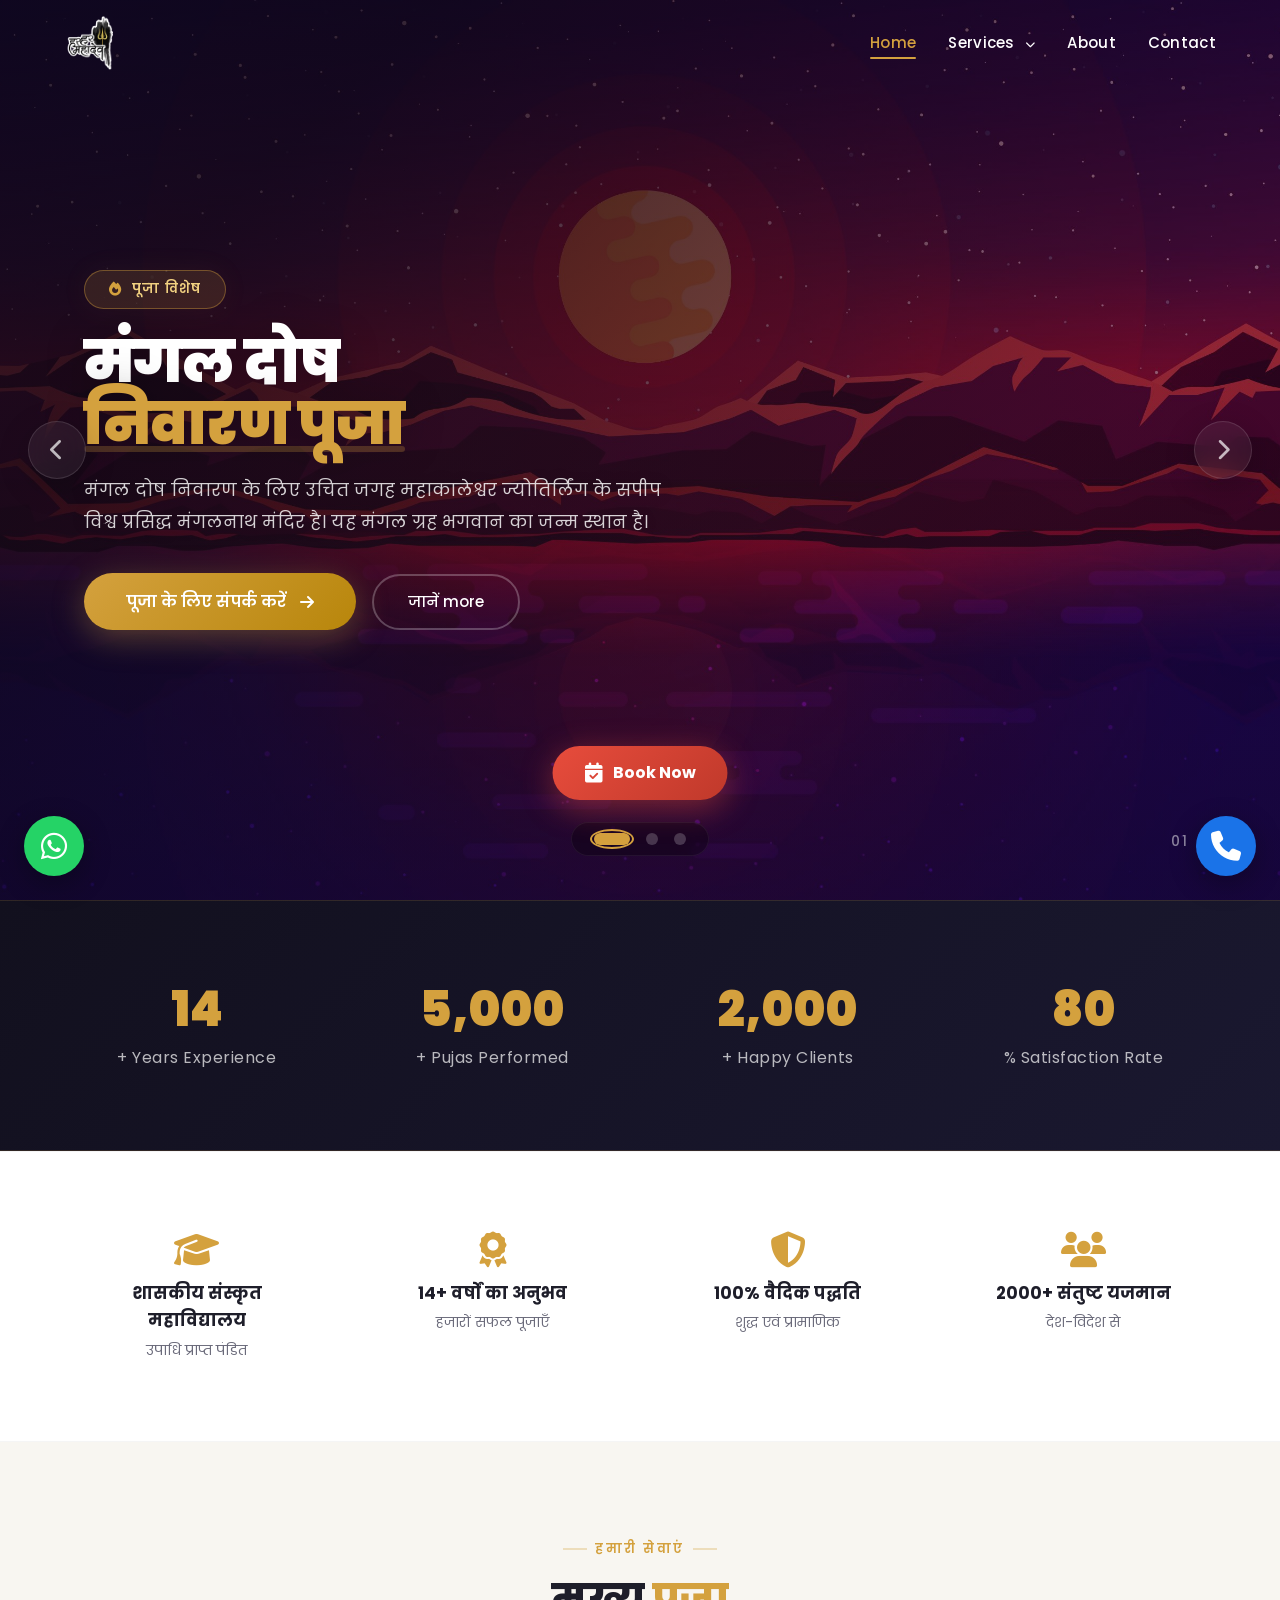
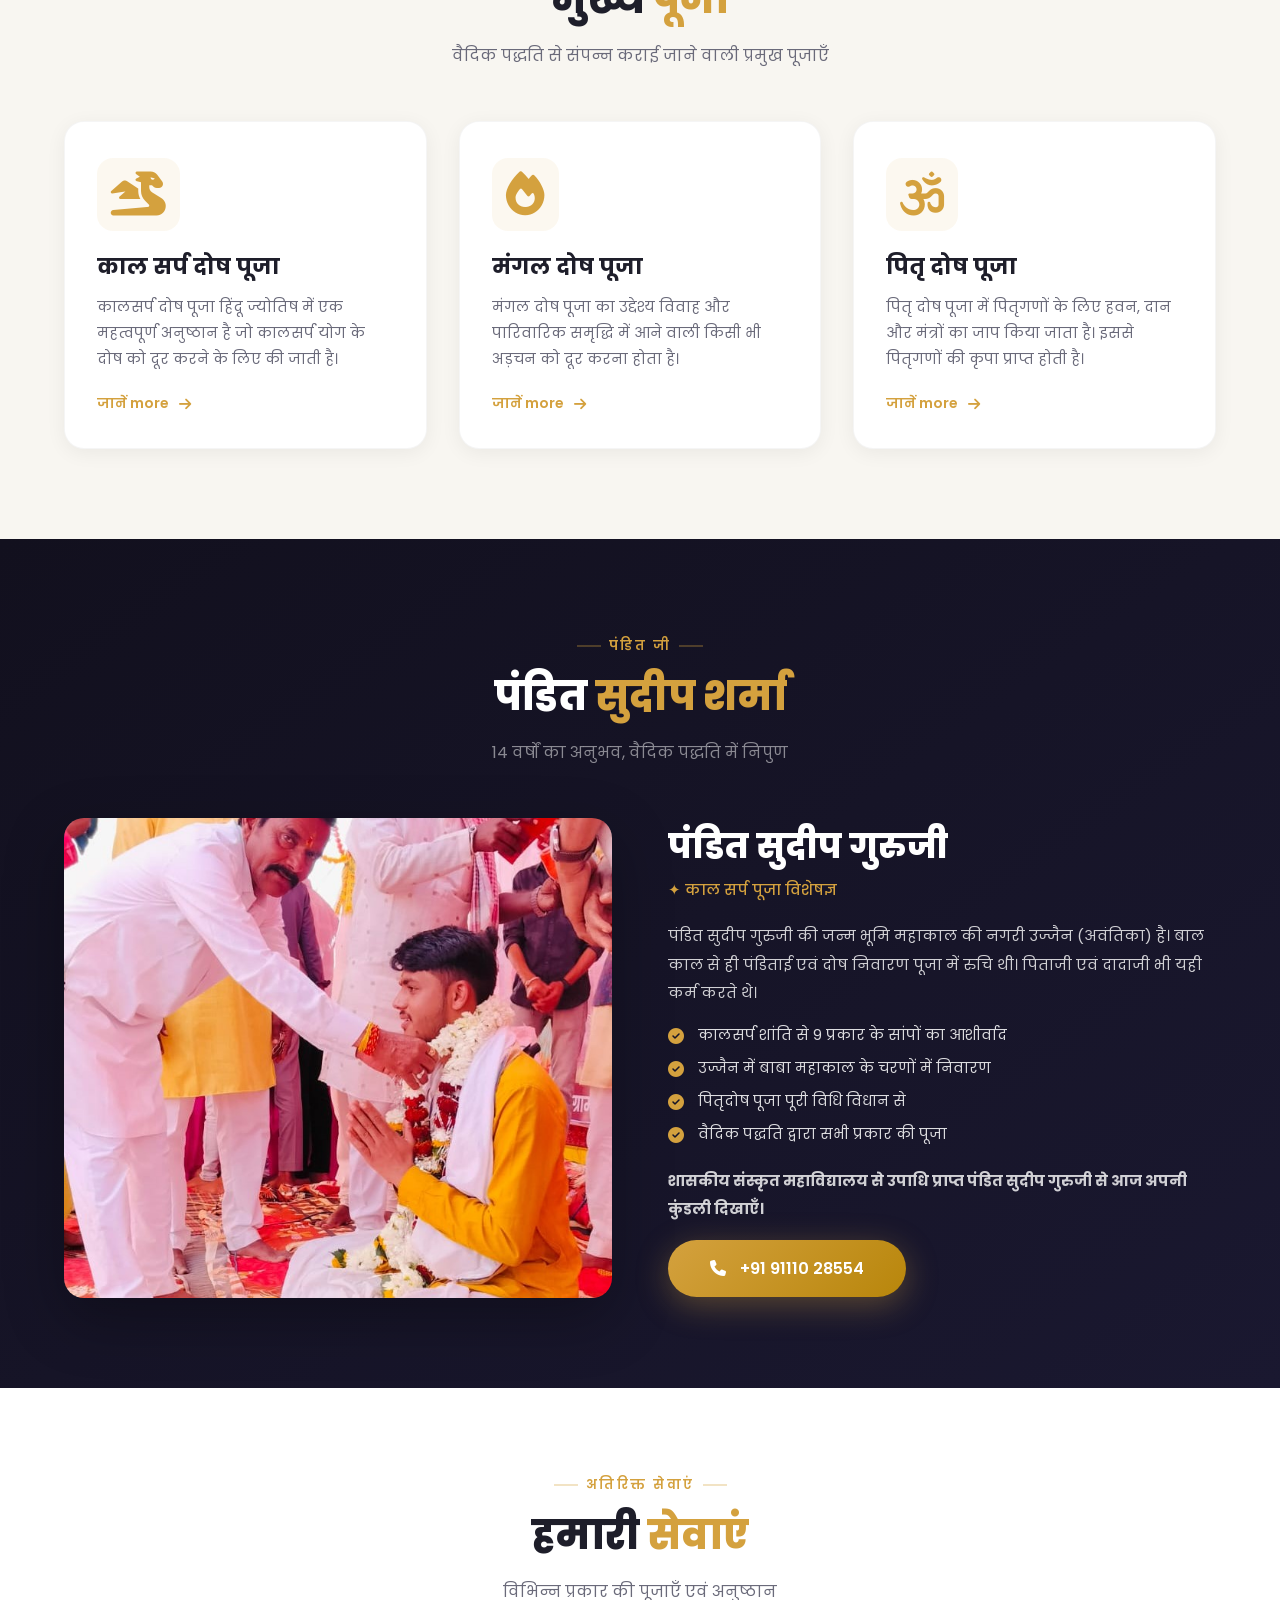
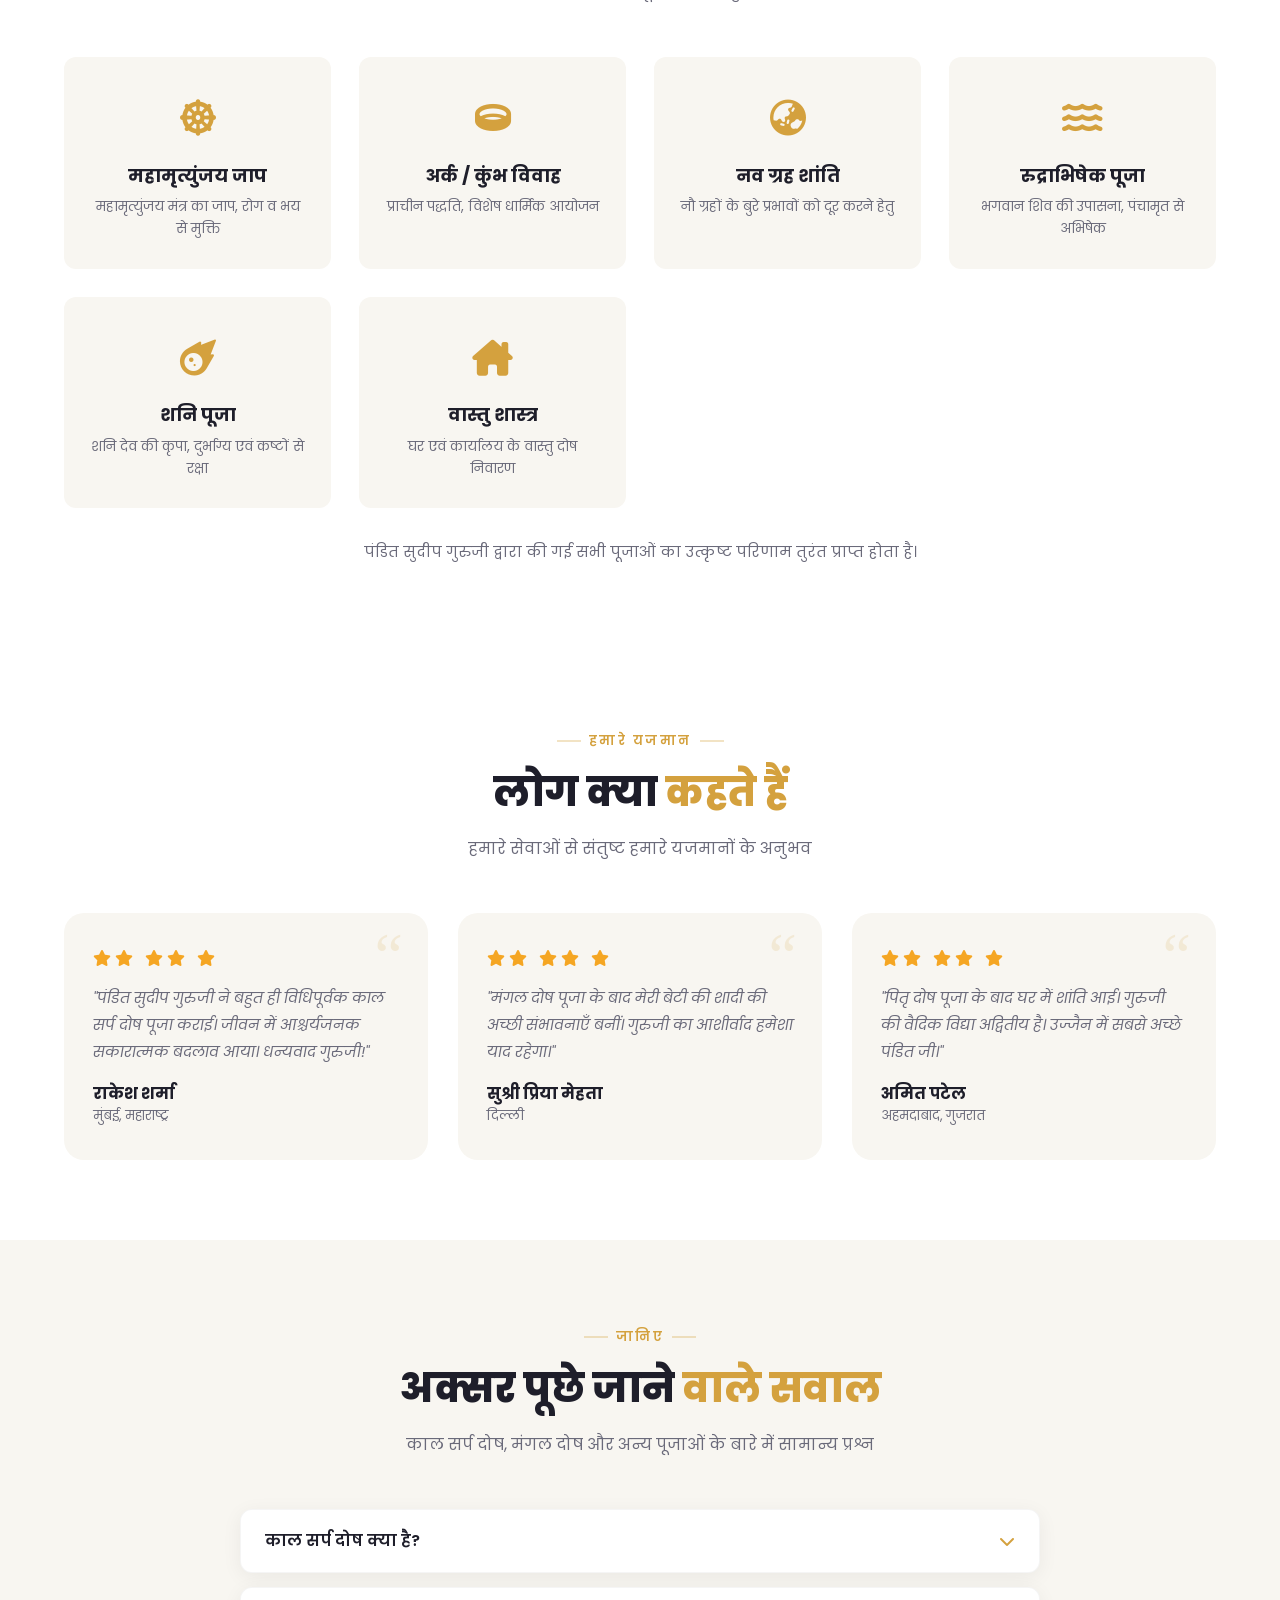
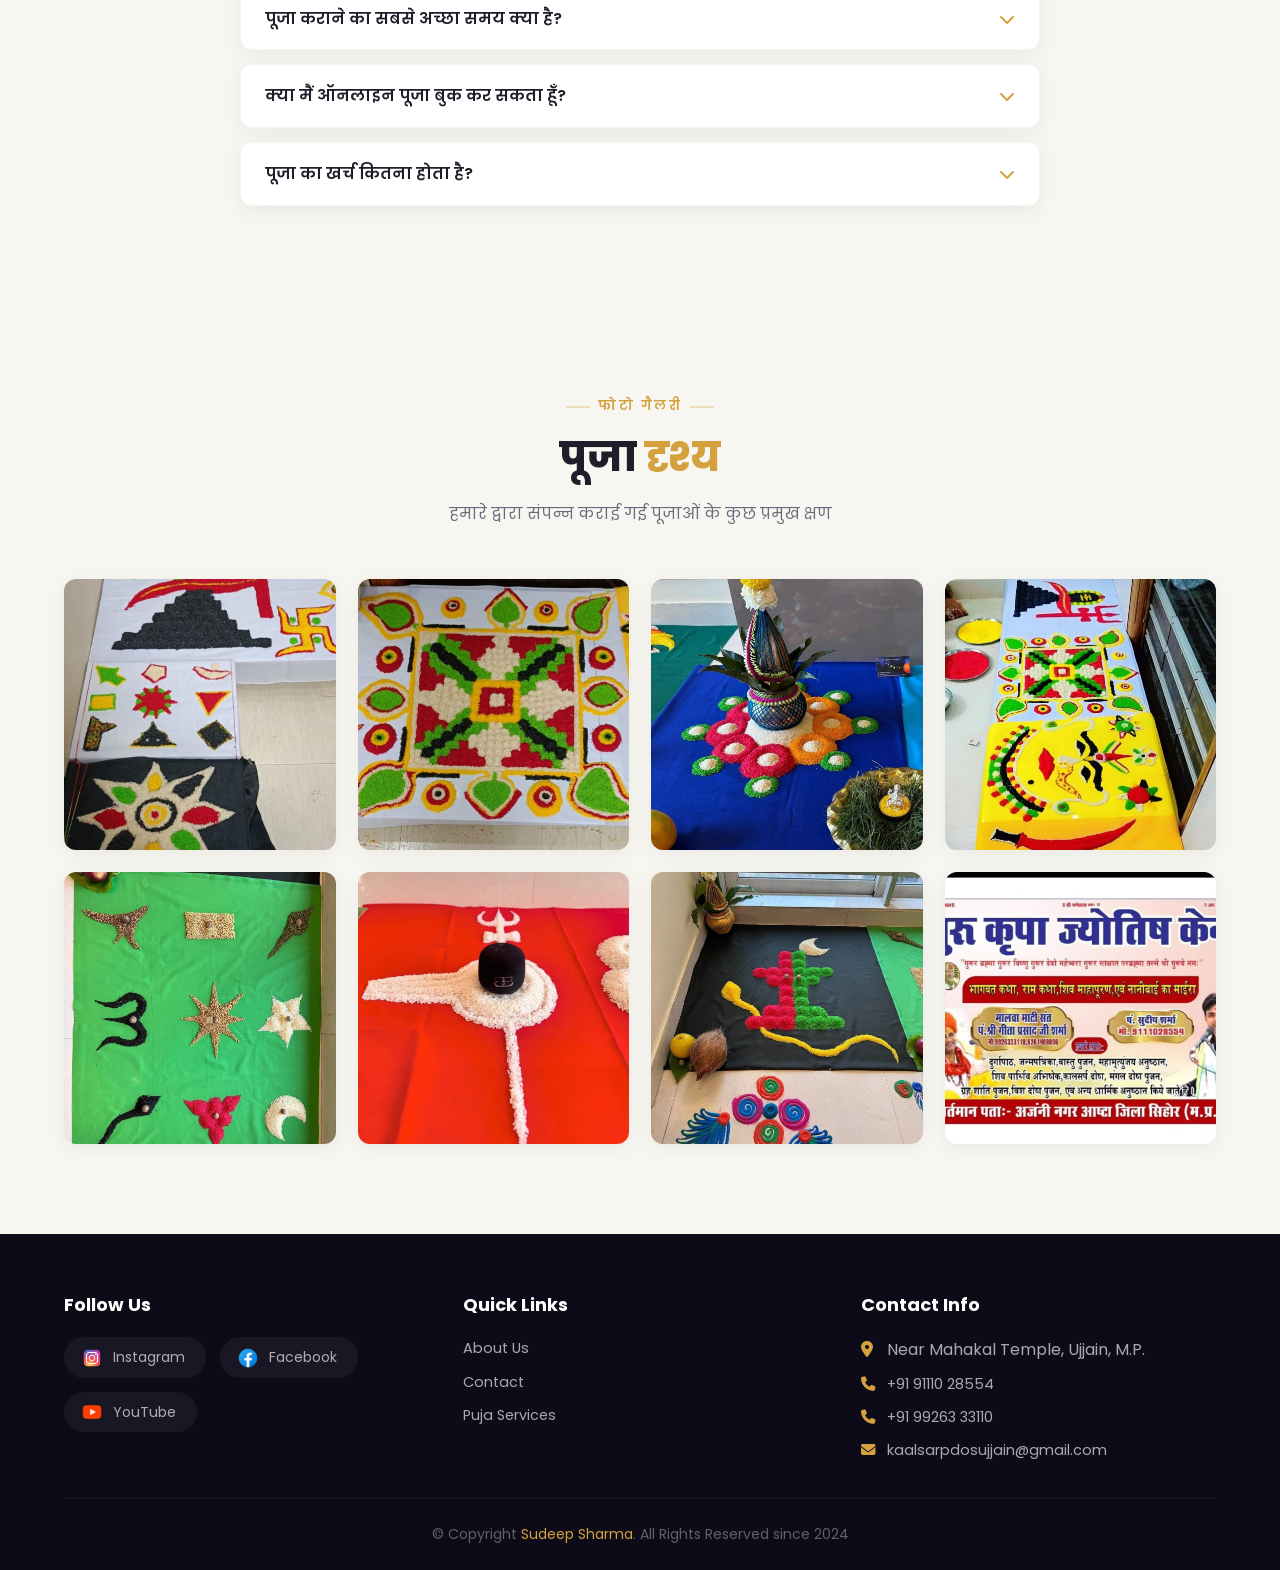
==== commit 024a1b94: "Correct file naming" ====
--- a/index.html
+++ b/index.html
@@ -1456,16 +1456,16 @@
             <ul class="nav-links" id="navLinks">
                 <li><a href="index.html" class="active">Home</a></li>
                 <li class="dropdown">
-                    <a href="service.html">Services <i class="fas fa-chevron-down" style="font-size:10px;margin-left:6px;"></i></a>
+                    <a href="Service.html">Services <i class="fas fa-chevron-down" style="font-size:10px;margin-left:6px;"></i></a>
                     <ul class="dropdown-menu">
-                        <li><a href="service.html#kaal-sarp">काल सर्प दोष पूजा</a></li>
-                        <li><a href="service.html#mangal">मंगल दोष पूजा</a></li>
-                        <li><a href="service.html#pitra">पितृ दोष पूजा</a></li>
-                        <li><a href="service.html#all">सभी पूजा</a></li>
+                        <li><a href="Service.html#kaal-sarp">काल सर्प दोष पूजा</a></li>
+                        <li><a href="Service.html#mangal">मंगल दोष पूजा</a></li>
+                        <li><a href="Service.html#pitra">पितृ दोष पूजा</a></li>
+                        <li><a href="Service.html#all">सभी पूजा</a></li>
                     </ul>
                 </li>
-                <li><a href="about.html">About</a></li>
-                <li><a href="contact.html">Contact</a></li>
+                <li><a href="Abhout.html">About</a></li>
+                <li><a href="Contact.html">Contact</a></li>
             </ul>
         </div>
     </nav>
@@ -1488,7 +1488,7 @@
                                 <span>पूजा के लिए संपर्क करें</span>
                                 <i class="fas fa-arrow-right"></i>
                             </a>
-                            <a href="service.html#mangal" class="btn-outline">जानें more</a>
+                            <a href="Service.html#mangal" class="btn-outline">जानें more</a>
                         </div>
                     </div>
                 </div>
@@ -1506,7 +1506,7 @@
                                 <span>पूजा के लिए संपर्क करें</span>
                                 <i class="fas fa-arrow-right"></i>
                             </a>
-                            <a href="service.html#kaal-sarp" class="btn-outline">जानें more</a>
+                            <a href="Service.html#kaal-sarp" class="btn-outline">जानें more</a>
                         </div>
                     </div>
                 </div>
@@ -1524,7 +1524,7 @@
                                 <span>पूजा के लिए संपर्क करें</span>
                                 <i class="fas fa-arrow-right"></i>
                             </a>
-                            <a href="service.html#pitra" class="btn-outline">जानें more</a>
+                            <a href="Service.html#pitra" class="btn-outline">जानें more</a>
                         </div>
                     </div>
                 </div>
@@ -1625,19 +1625,19 @@
                     <div class="icon"><i class="fas fa-dragon"></i></div>
                     <h3>काल सर्प दोष पूजा</h3>
                     <p>कालसर्प दोष पूजा हिंदू ज्योतिष में एक महत्वपूर्ण अनुष्ठान है जो कालसर्प योग के दोष को दूर करने के लिए की जाती है।</p>
-                    <a href="service.html#kaal-sarp" class="learn-more">जानें more <i class="fas fa-arrow-right"></i></a>
+                    <a href="Service.html#kaal-sarp" class="learn-more">जानें more <i class="fas fa-arrow-right"></i></a>
                 </div>
                 <div class="service-card fade-up">
                     <div class="icon"><i class="fas fa-fire"></i></div>
                     <h3>मंगल दोष पूजा</h3>
                     <p>मंगल दोष पूजा का उद्देश्य विवाह और पारिवारिक समृद्धि में आने वाली किसी भी अड़चन को दूर करना होता है।</p>
-                    <a href="service.html#mangal" class="learn-more">जानें more <i class="fas fa-arrow-right"></i></a>
+                    <a href="Service.html#mangal" class="learn-more">जानें more <i class="fas fa-arrow-right"></i></a>
                 </div>
                 <div class="service-card fade-up">
                     <div class="icon"><i class="fas fa-om"></i></div>
                     <h3>पितृ दोष पूजा</h3>
                     <p>पितृ दोष पूजा में पितृगणों के लिए हवन, दान और मंत्रों का जाप किया जाता है। इससे पितृगणों की कृपा प्राप्त होती है।</p>
-                    <a href="service.html#pitra" class="learn-more">जानें more <i class="fas fa-arrow-right"></i></a>
+                    <a href="Service.html#pitra" class="learn-more">जानें more <i class="fas fa-arrow-right"></i></a>
                 </div>
             </div>
         </div>
@@ -1873,9 +1873,9 @@
                 <div>
                     <h5>Quick Links</h5>
                     <div class="footer-links">
-                        <a href="about.html">About Us</a>
-                        <a href="contact.html">Contact</a>
-                        <a href="service.html">Puja Services</a>
+                        <a href="Abhout.html">About Us</a>
+                        <a href="Contact.html">Contact</a>
+                        <a href="Service.html">Puja Services</a>
                     </div>
                 </div>
                 <div>
@@ -1884,7 +1884,7 @@
                         <span><i class="fas fa-map-marker-alt" style="color:var(--gold);width:22px;"></i> Near Mahakal Temple, Ujjain, M.P.</span>
                         <a href="tel:+919111028554"><i class="fas fa-phone" style="color:var(--gold);width:22px;"></i> +91 91110 28554</a>
                         <a href="tel:+919926333110"><i class="fas fa-phone" style="color:var(--gold);width:22px;"></i> +91 99263 33110</a>
-                        <a href="mailto:info@panditjmahakalpuja.in"><i class="fas fa-envelope" style="color:var(--gold);width:22px;"></i> info@panditjmahakalpuja.in</a>
+                        <a href="mailto:kaalsarpdosujjain@gmail.com"><i class="fas fa-envelope" style="color:var(--gold);width:22px;"></i> kaalsarpdosujjain@gmail.com</a>
                     </div>
                 </div>
             </div>
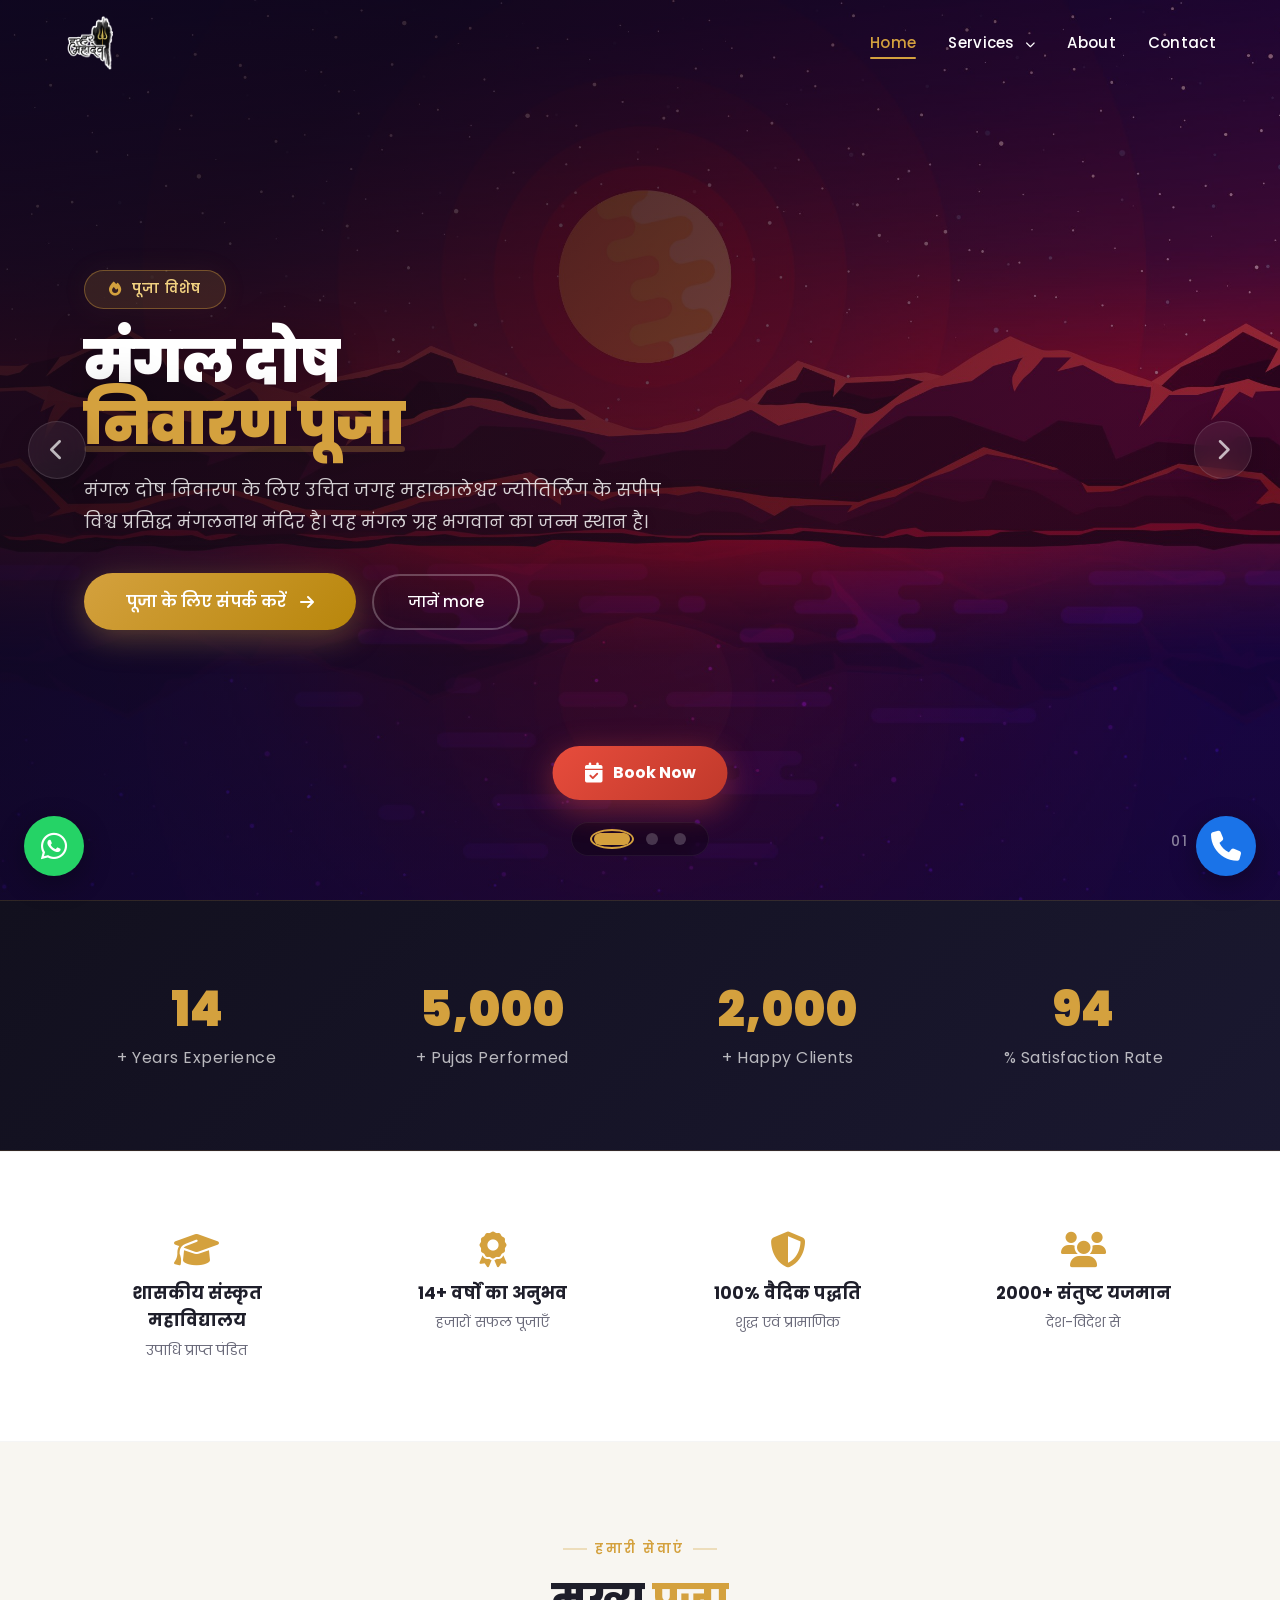
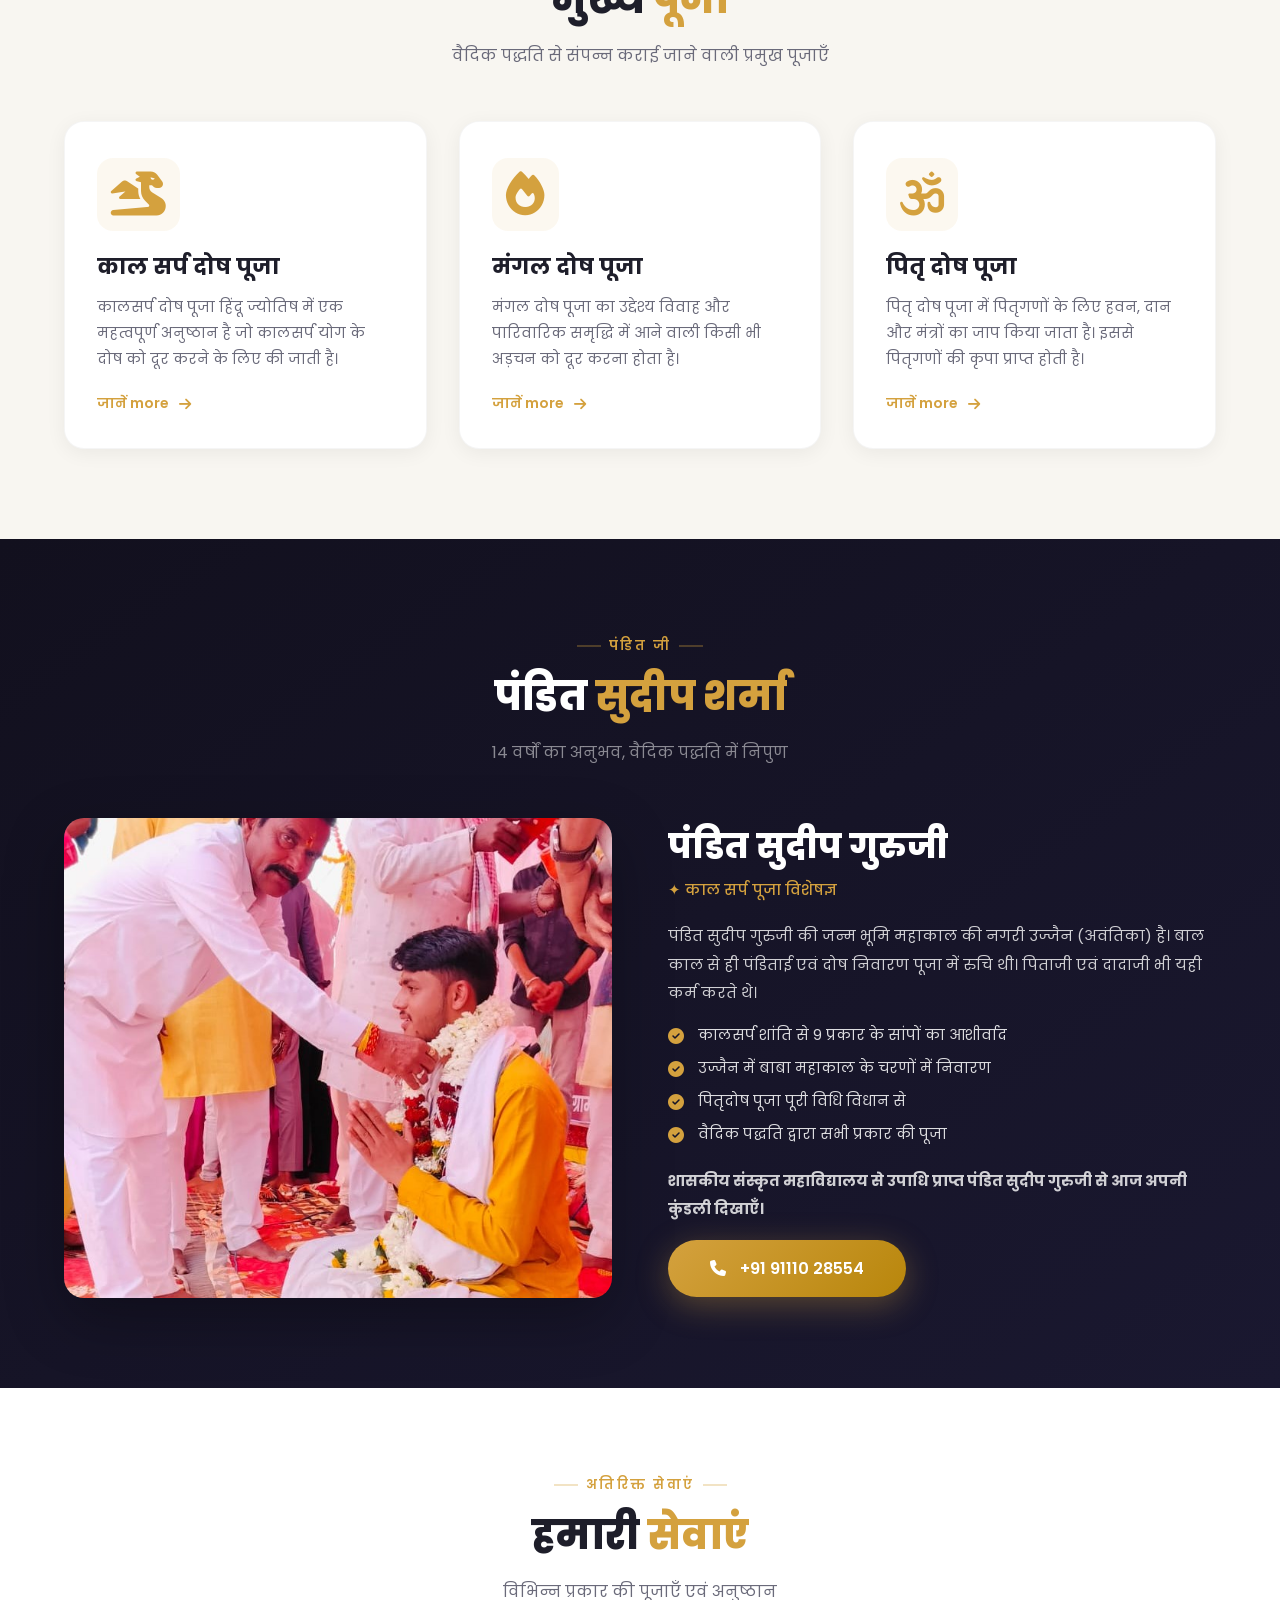
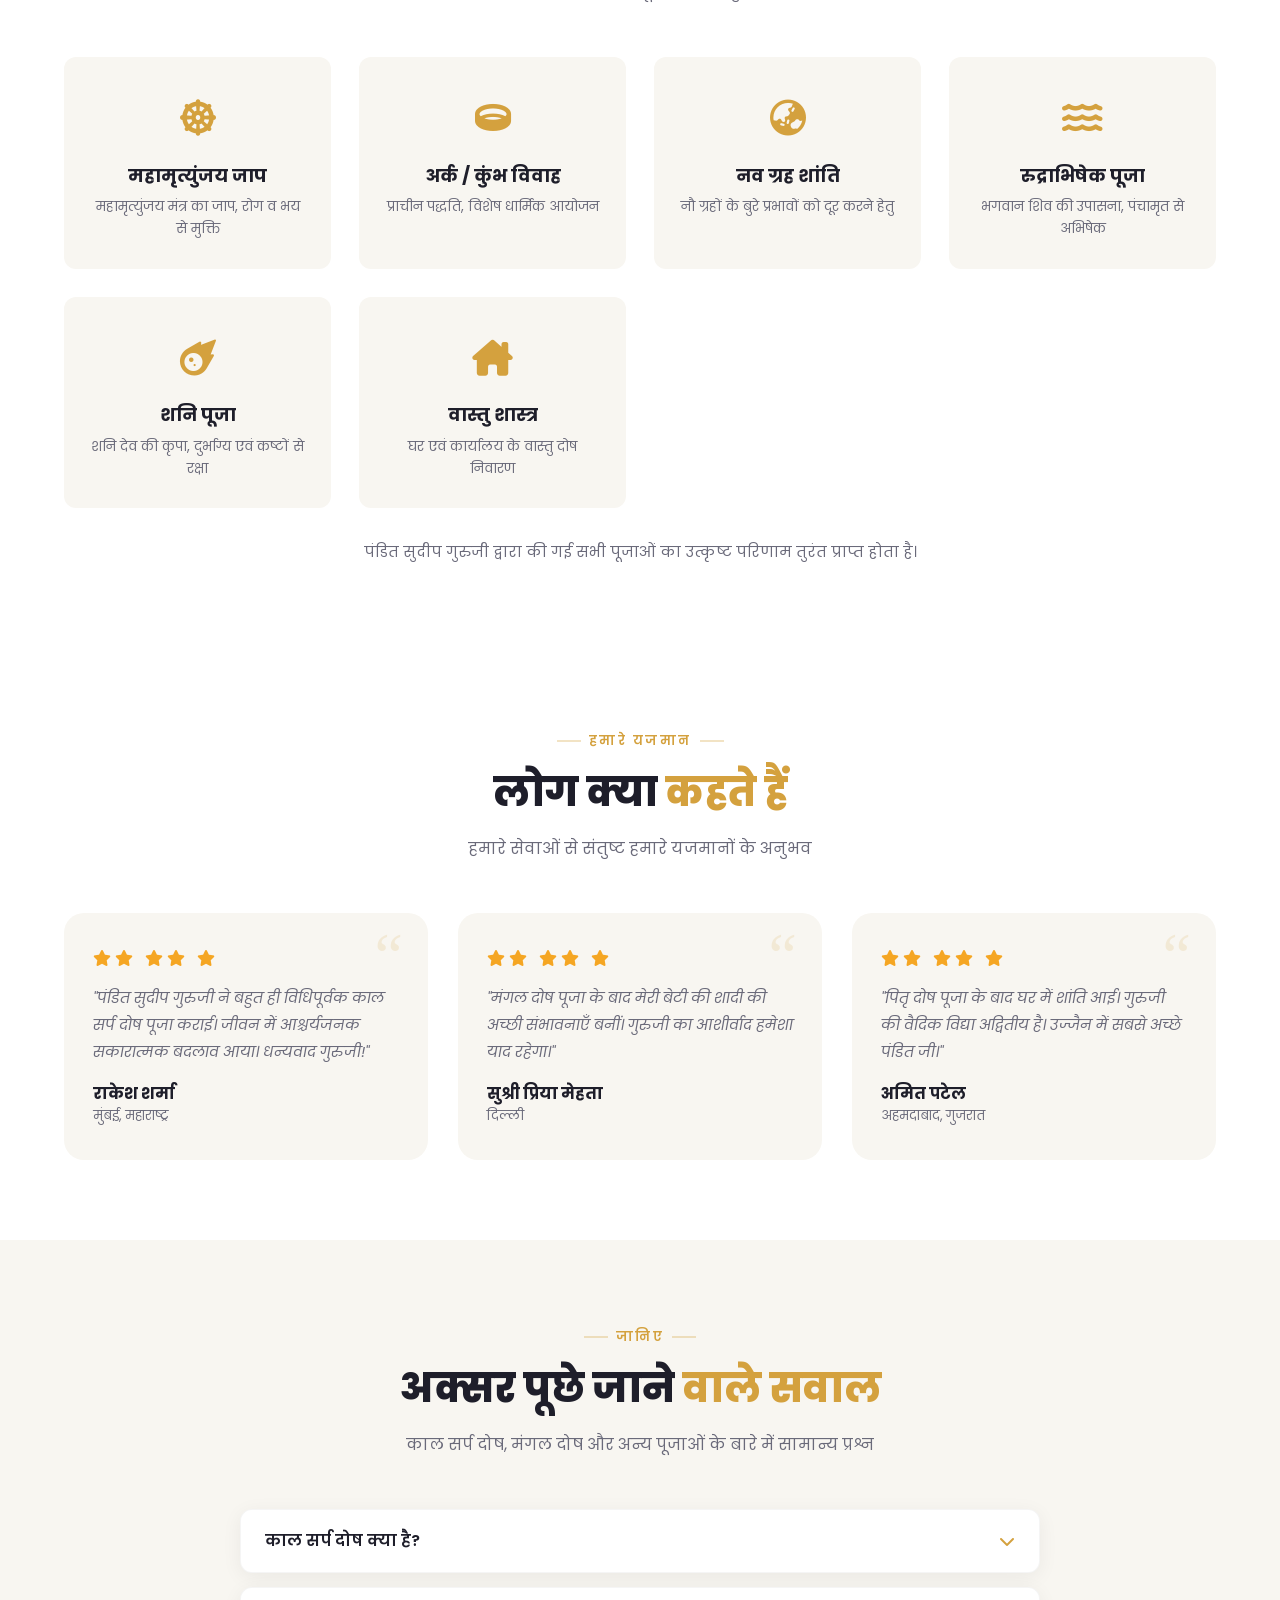
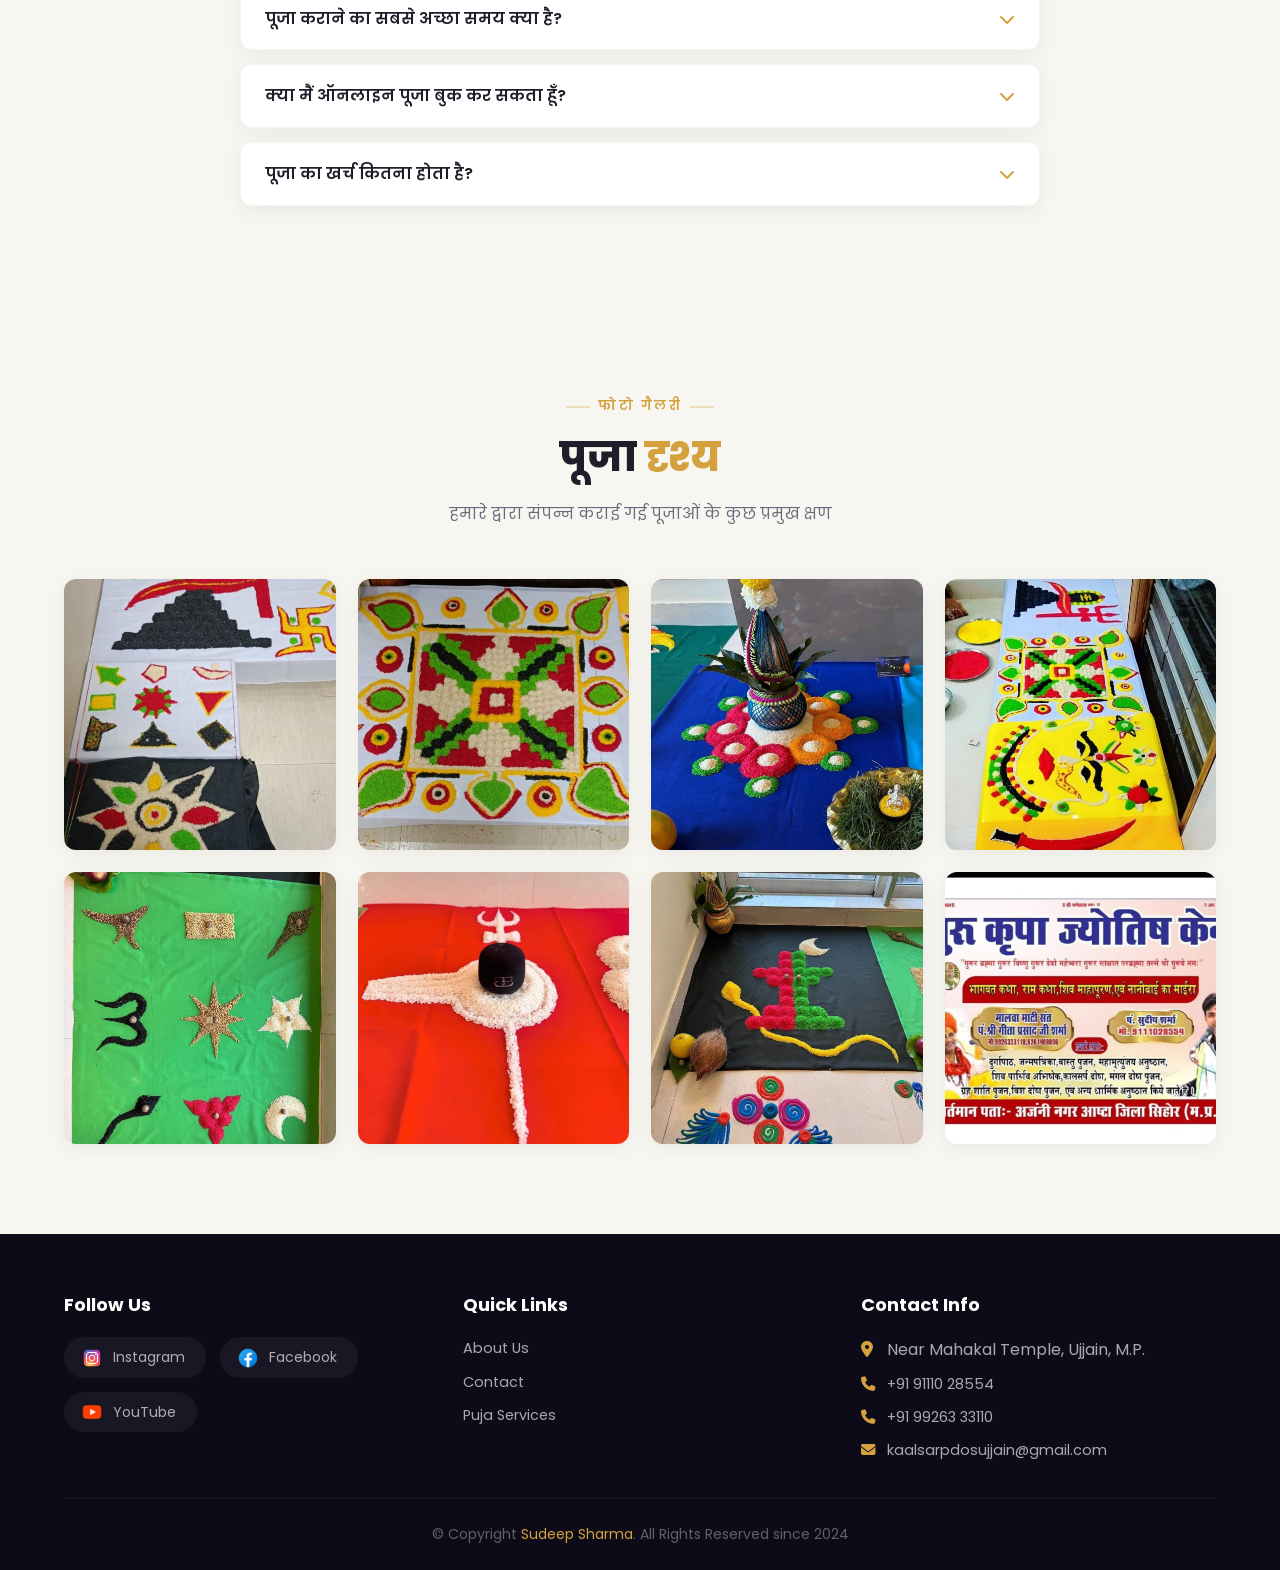
==== commit e6ba3667: "Correct naming for About.html" ====
--- a/index.html
+++ b/index.html
@@ -1464,7 +1464,7 @@
                         <li><a href="Service.html#all">सभी पूजा</a></li>
                     </ul>
                 </li>
-                <li><a href="Abhout.html">About</a></li>
+                <li><a href="About.html">About</a></li>
                 <li><a href="Contact.html">Contact</a></li>
             </ul>
         </div>
@@ -1873,7 +1873,7 @@
                 <div>
                     <h5>Quick Links</h5>
                     <div class="footer-links">
-                        <a href="Abhout.html">About Us</a>
+                        <a href="About.html">About Us</a>
                         <a href="Contact.html">Contact</a>
                         <a href="Service.html">Puja Services</a>
                     </div>
